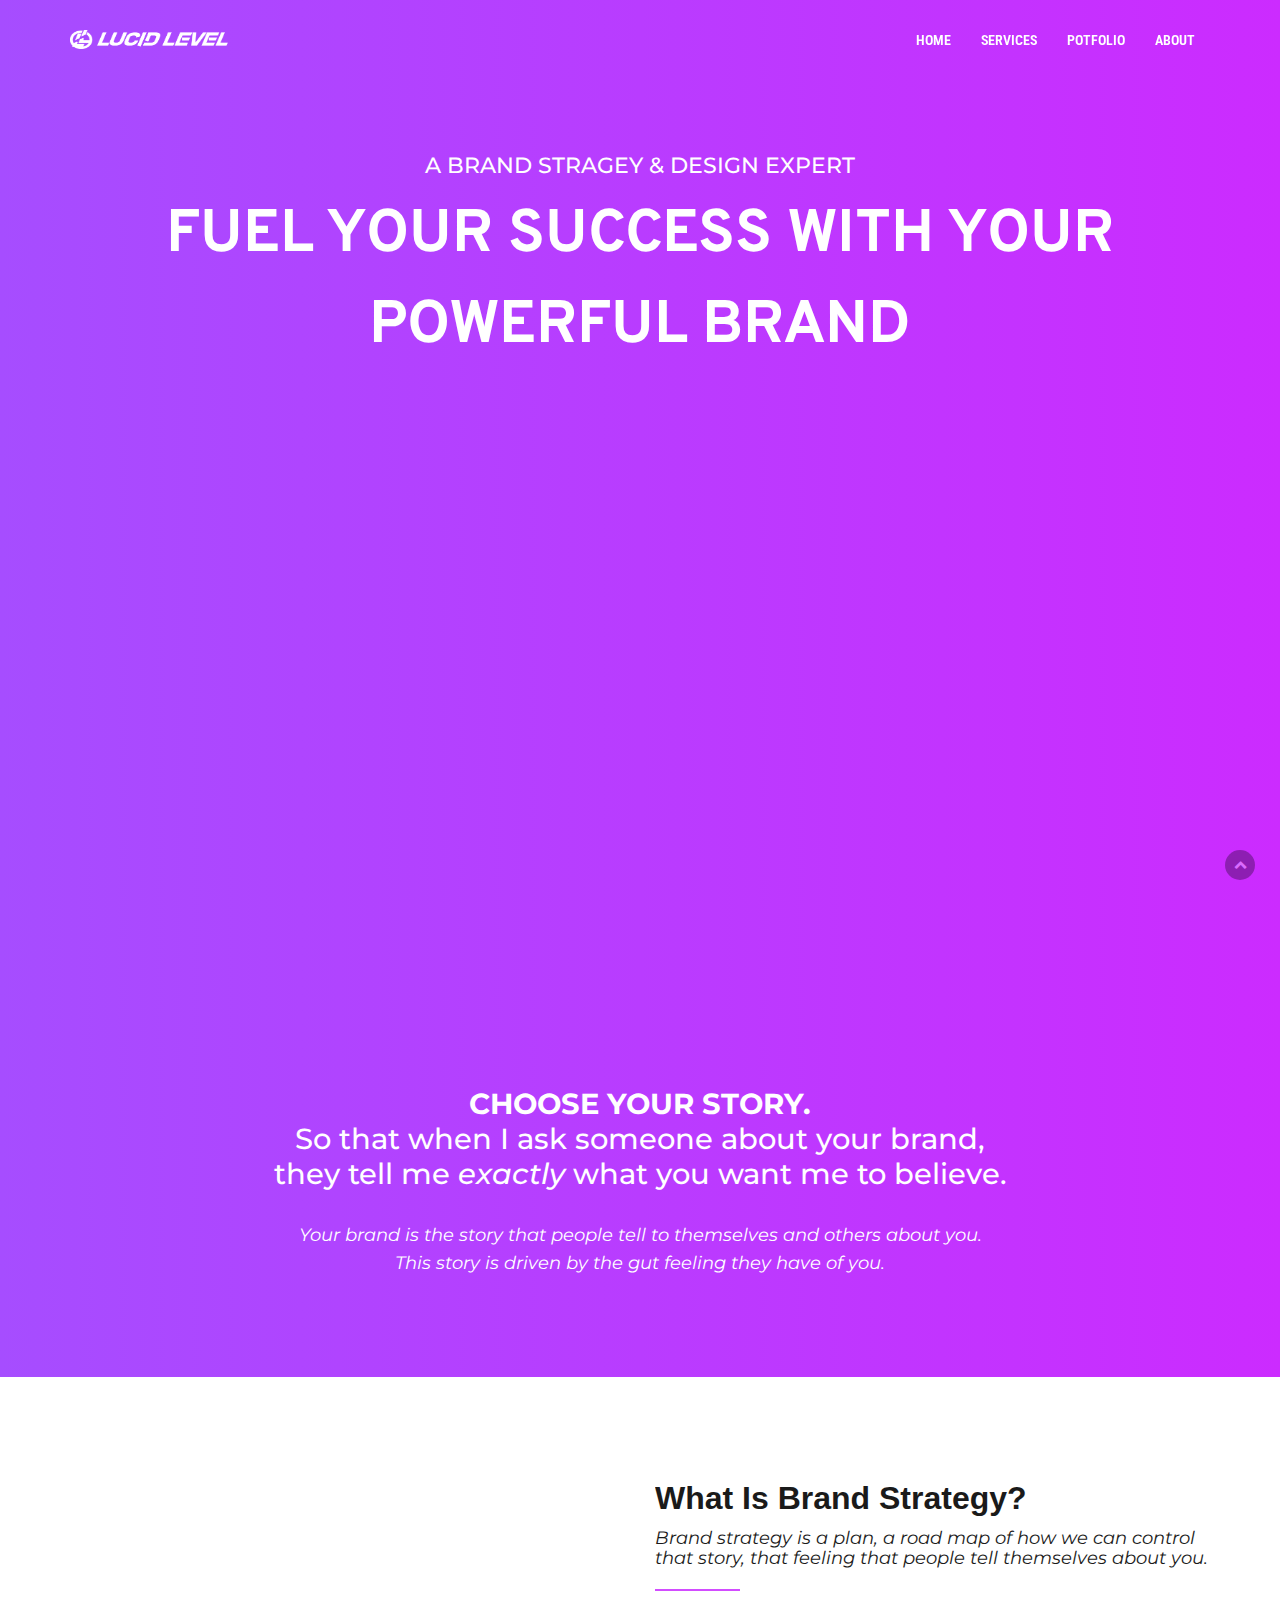
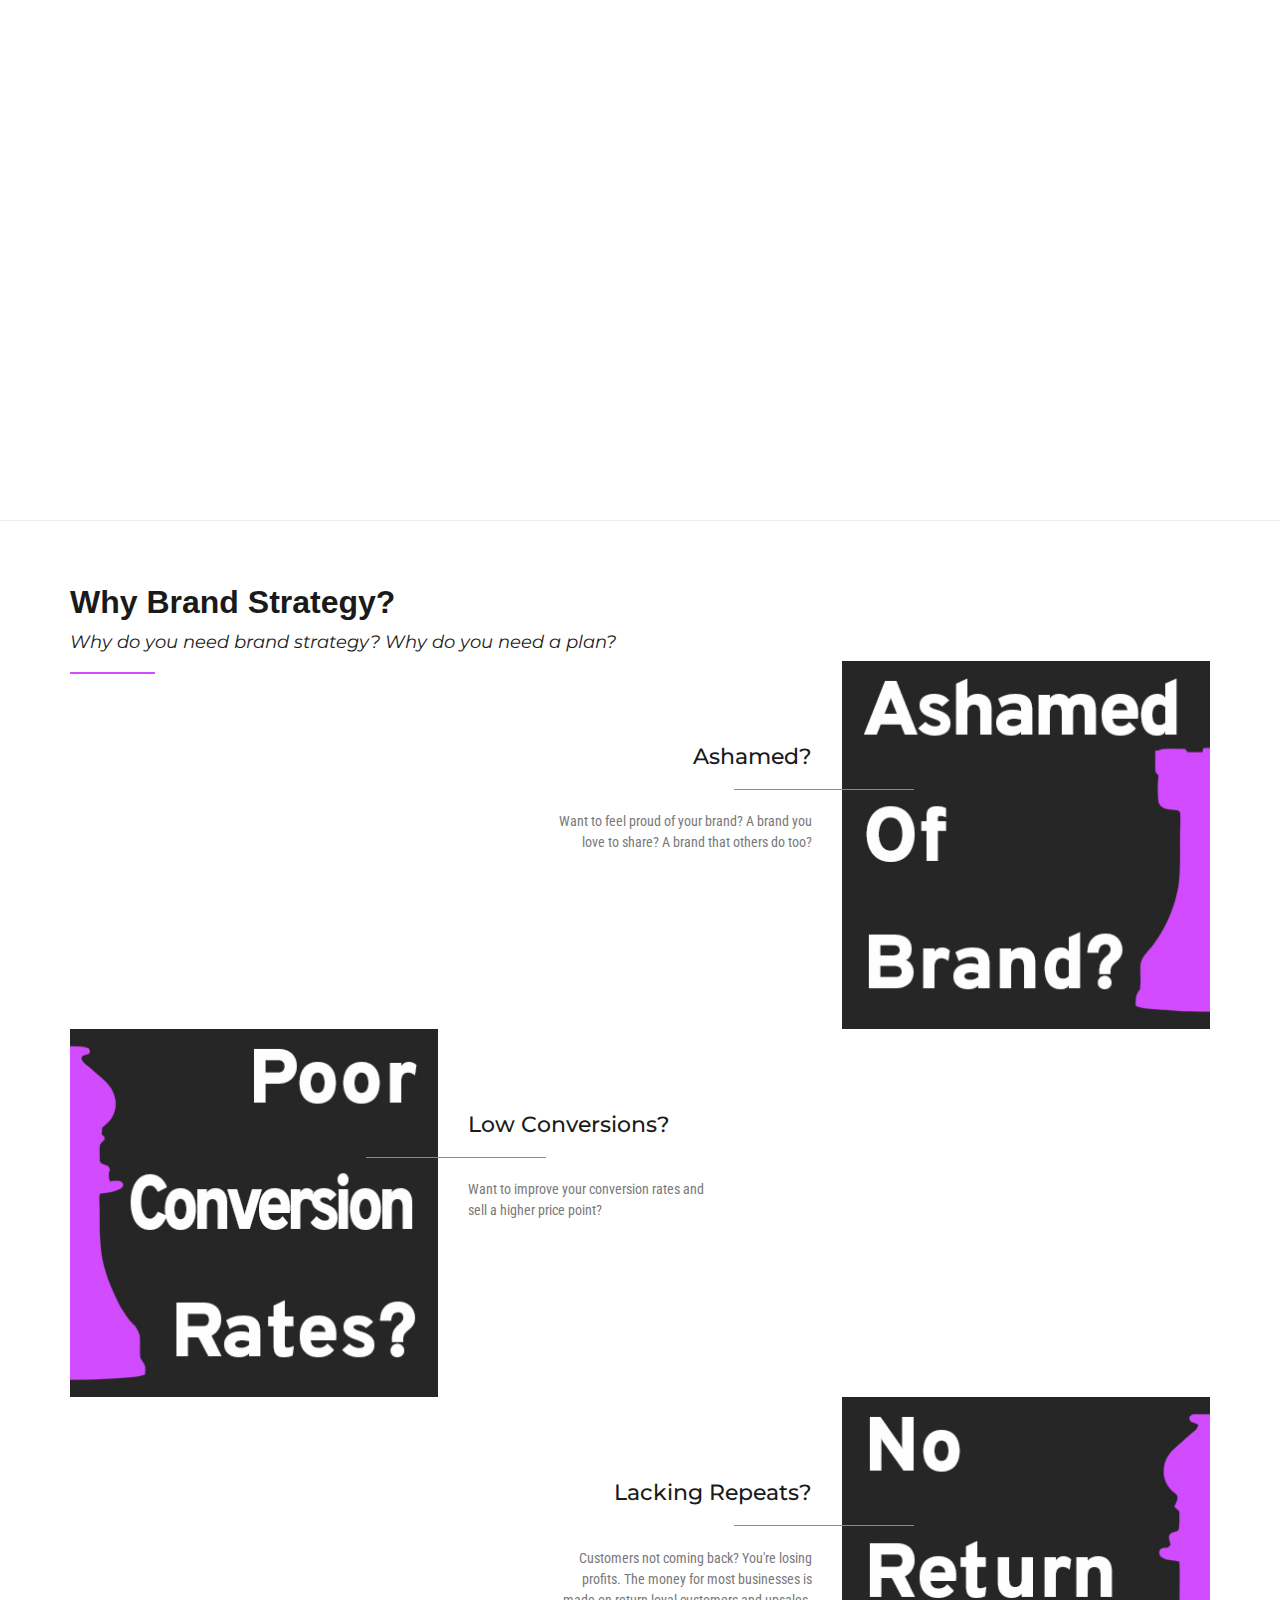
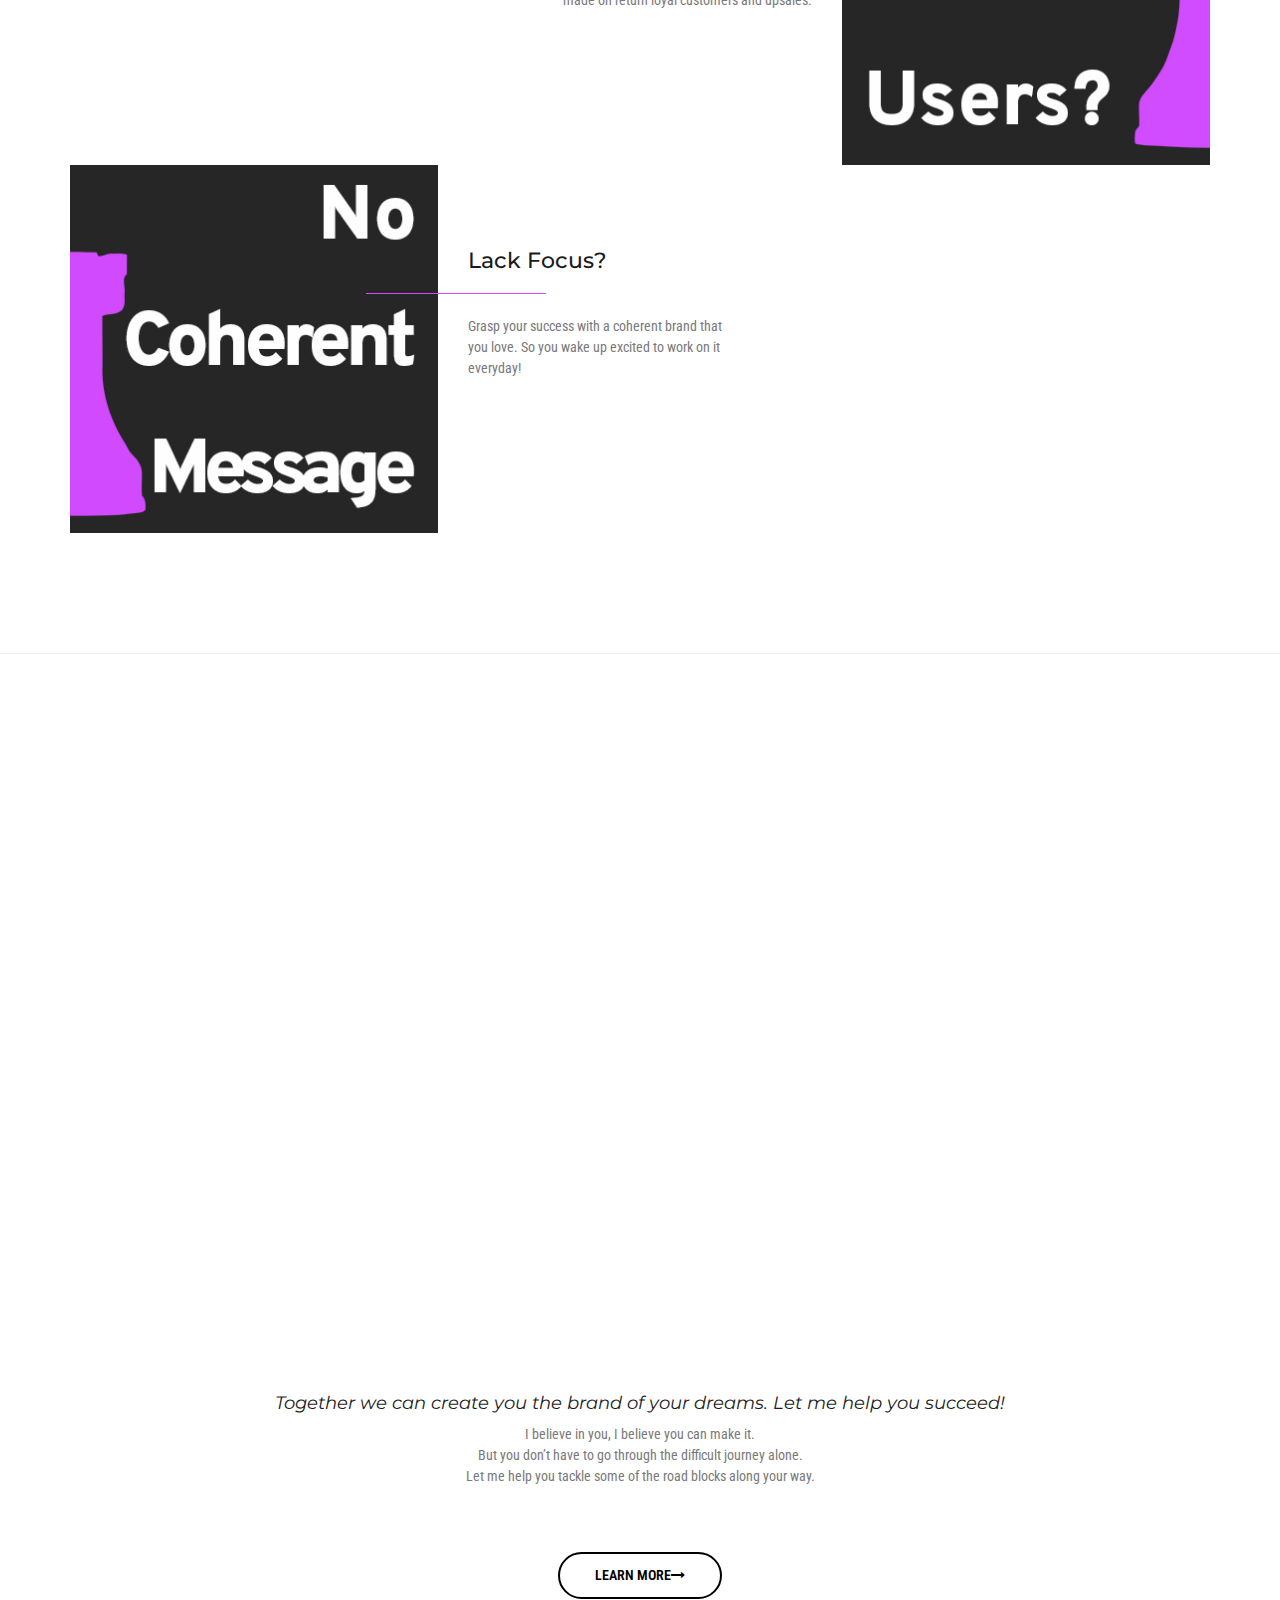
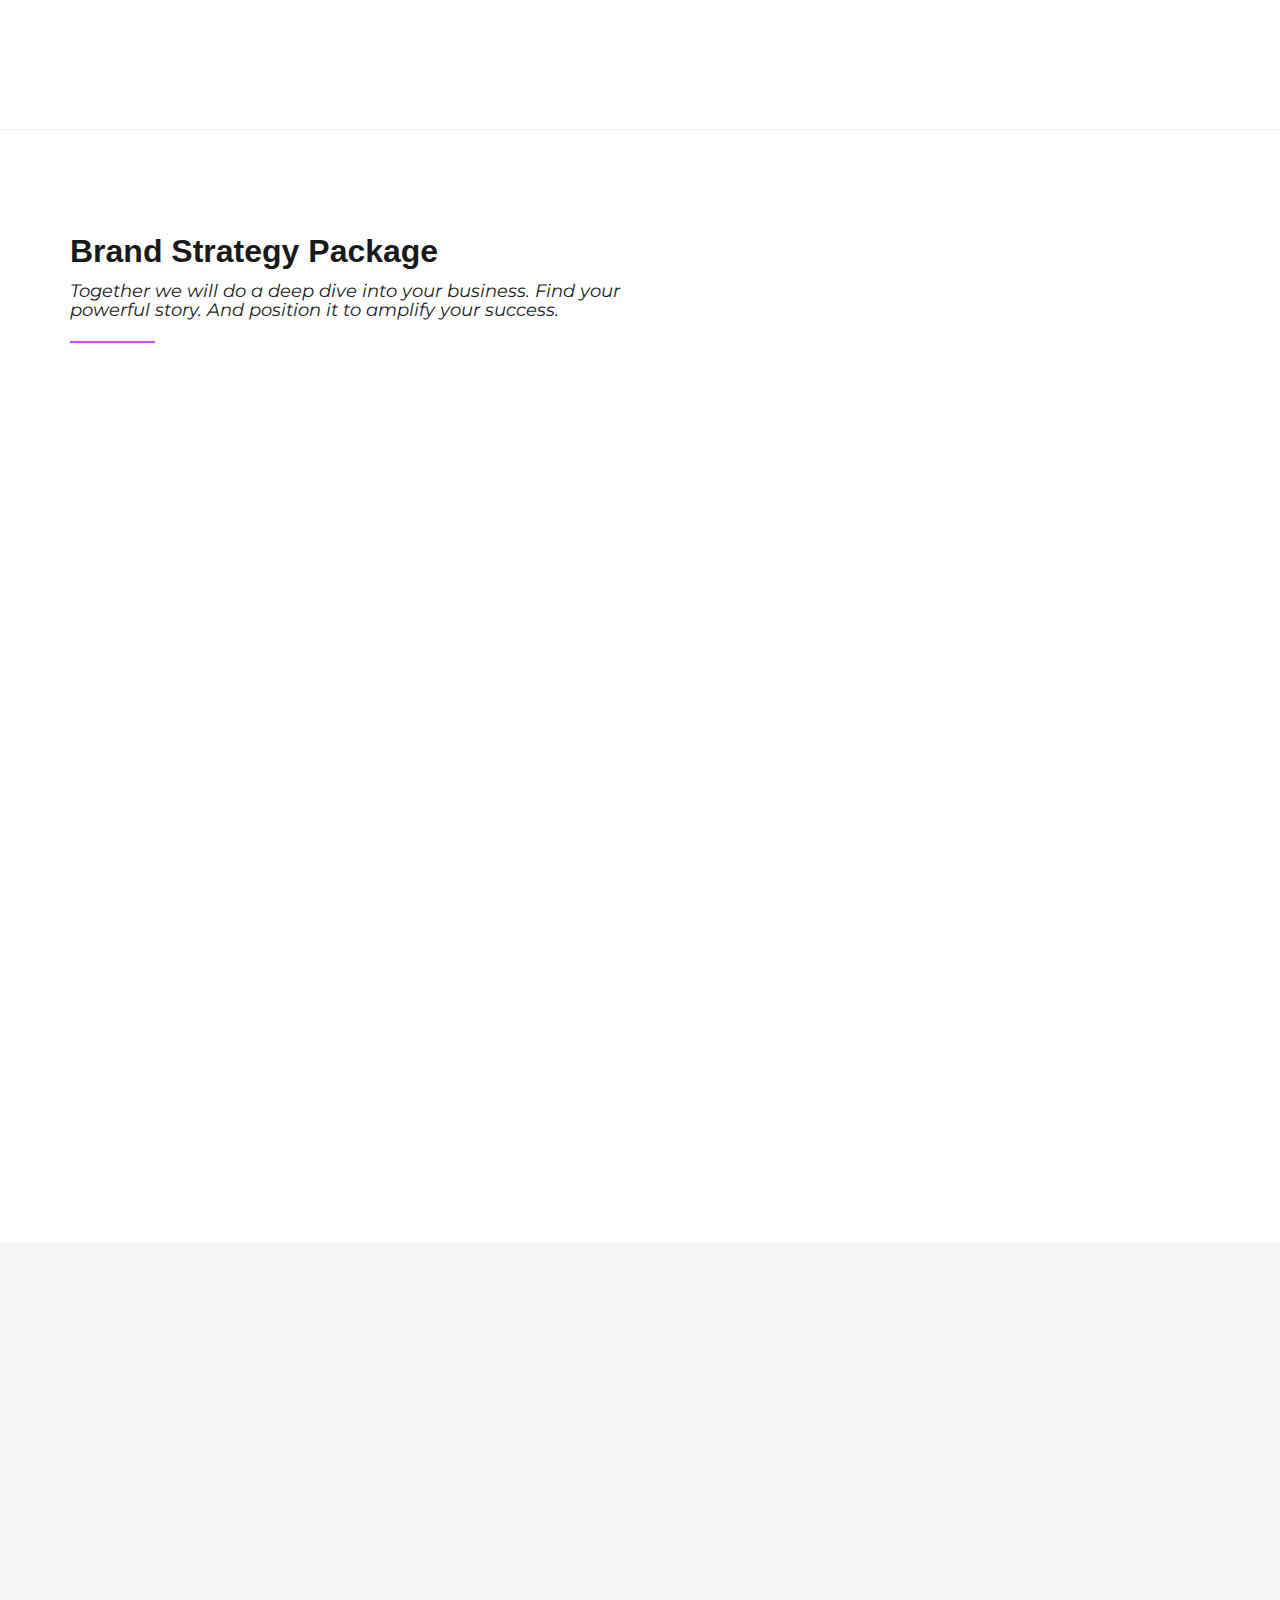
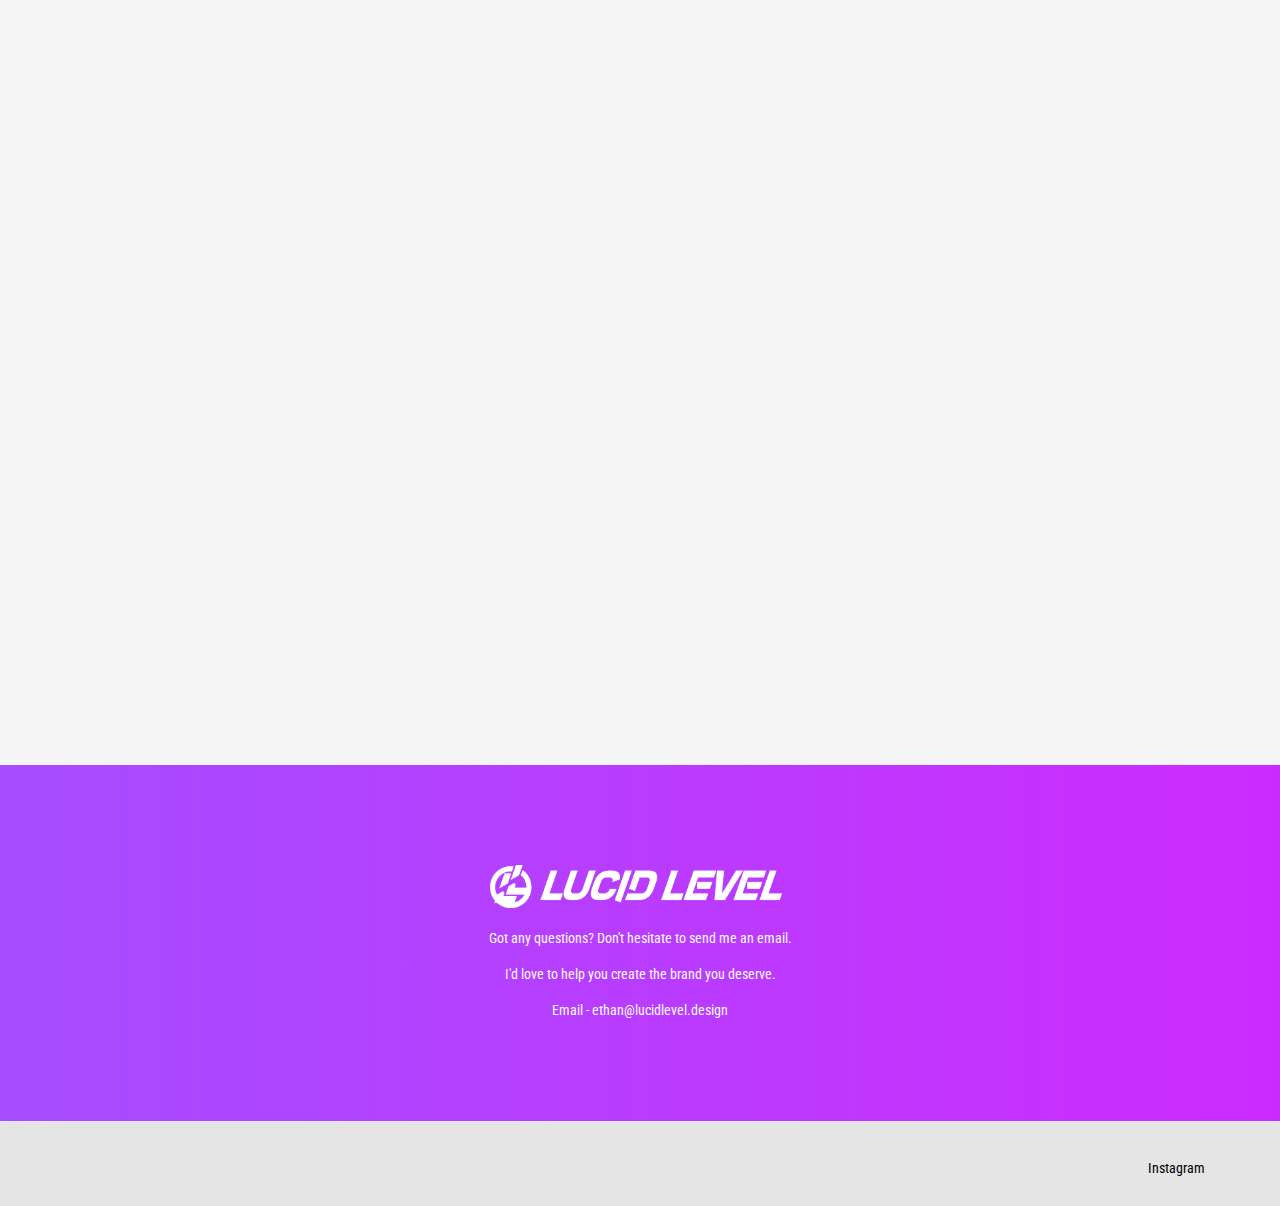
==== index.html @ dca3933c "Update index.html" ====
<!doctype html>
<!--[if lt IE 7]>      <html class="no-js lt-ie9 lt-ie8 lt-ie7" lang=""> <![endif]-->
<!--[if IE 7]>         <html class="no-js lt-ie9 lt-ie8" lang=""> <![endif]-->
<!--[if IE 8]>         <html class="no-js lt-ie9" lang=""> <![endif]-->
<!--[if gt IE 8]><!--> <html class="no-js" lang="en"> <!--<![endif]-->
    <head>
        <meta charset="utf-8">
        <title>Lucid Level Design</title>
        <meta name="description" content="">
        <meta name="viewport" content="width=device-width, initial-scale=1">
        <link rel="icon" type="image/png" href="favicon.ico">
	<link rel="apple-touch-icon" sizes="180x180" href="/apple-touch-icon.png">
        <link rel="icon" type="image/png" sizes="32x32" href="/favicon-32x32.png">
        <link rel="icon" type="image/png" sizes="16x16" href="/favicon-16x16.png">
        <link rel="manifest" href="/site.webmanifest">
        <!--Google Fonts link-->
        <link href="https://fonts.googleapis.com/css?family=Montserrat:400,700" rel="stylesheet">

        <link href="https://fonts.googleapis.com/css?family=Crimson+Text:400,400i,600,600i,700,700i" rel="stylesheet">
        <link href="https://fonts.googleapis.com/css?family=Roboto+Condensed:300,300i,400,400i,700,700i" rel="stylesheet">
        <link href="https://fonts.googleapis.com/css?family=Overpass:900" rel="stylesheet"> 

        <link rel="stylesheet" href="assets/css/slick.css">
        <link rel="stylesheet" href="assets/css/slick-theme.css">
        <link rel="stylesheet" href="assets/css/animate.css">
        <link rel="stylesheet" href="assets/css/fonticons.css">
        <link rel="stylesheet" href="assets/css/font-awesome.min.css">
        <link rel="stylesheet" href="assets/css/bootstrap.css">
        <link rel="stylesheet" href="assets/css/magnific-popup.css">
        <link rel="stylesheet" href="assets/css/bootsnav.css">


        <!--For Plugins external css-->
        <!--<link rel="stylesheet" href="assets/css/plugins.css" />-->

        <!--Theme custom css -->
        <link rel="stylesheet" href="assets/css/style.css">
        <!--<link rel="stylesheet" href="assets/css/colors/maron.css">-->

        <!--Theme Responsive css-->
        <link rel="stylesheet" href="assets/css/responsive.css" />

        <script src="assets/js/vendor/modernizr-2.8.3-respond-1.4.2.min.js"></script>
    </head>

    <body data-spy="scroll" data-target=".navbar-collapse">


        <!-- Preloader -->

        <div id="loading">
            <div id="loading-center">
                <div id="loading-center-absolute">
                    <div class="object"></div>
                    <div class="object"></div>
                    <div class="object"></div>
                    <div class="object"></div>
                    <div class="object"></div>
                    <div class="object"></div>
                    <div class="object"></div>
                    <div class="object"></div>
                    <div class="object"></div>
                    <div class="object"></div>
                </div>
            </div>
        </div>

        <!--End off Preloader -->


        <div class="culmn">
            <!--Home page style-->


            <nav class="navbar navbar-default navbar-fixed white no-background bootsnav text-uppercase">
                

                <div class="container">    
                    

                    <!-- Start Header Navigation -->
                    <div class="navbar-header">
                        <button type="button" class="navbar-toggle" data-toggle="collapse" data-target="#navbar-menu">
                            <i class="fa fa-bars"></i>
                        </button>
                        <a class="navbar-brand" href="index.html">

                            <img src="assets/images/LL_Logo_White.png" class="logo logo-display" alt="">
                            <img src="assets/images/LL_Logo_Black.png" class="logo logo-scrolled" alt="">

                        </a>
                    </div>
                    <!-- End Header Navigation -->

                    <!-- Collect the nav links, forms, and other content for toggling -->
                    <div class="collapse navbar-collapse" id="navbar-menu">
                        <ul class="nav navbar-nav navbar-right" data-in="fadeInDown" data-out="fadeOutUp">
                            <li><a href="index.html">home</a></li> 
                            <li><a href="service.html">services</a></li>
                            <li><a href="portfolio.html">potfolio</a></li>       
							<li><a href="about.html">about</a></li>        
                        </ul>
                    </div><!-- /.navbar-collapse -->
                </div>  


            </nav>


            <!--Home Sections-->

            <section id="hello" class="home bg-mega">
                
                <div class="container">
                    <div class="row">
                        <div class="main_home text-center">
                            <div class="home_text">
                                <h4 class="text-white text-uppercase">A Brand Stragey & Design Expert</h4>
                                <h1 class="text-white text-uppercase">Fuel Your Success With Your Powerful Brand</h1>

                                <div class="separator"></div>
                                <div class="videoWrapper">
                                    <iframe width="560" height="315" src="https://www.youtube.com/embed/oiCFutJx0ag" frameborder="0" allow="accelerometer; autoplay; encrypted-media; gyroscope; picture-in-picture" allowfullscreen></iframe>
                                </div>
                                <br />
                                <h3 class=" text-white"><b>CHOOSE YOUR STORY.</b>
                                    <br>So that when I ask someone about your brand,
                                    <br>they tell me <i>exactly</i> what you want me to believe.</h3>
                                <br>
                                <h5 class=" text-white"><em>Your brand is the story that people tell to themselves and others about you. 
                                    <br>This story is driven by the gut feeling they have of you.</em></h5>
                            </div>
                        </div>
                    </div><!--End off row-->
                </div><!--End off container -->
            </section> <!--End off Home Sections-->


            <!--About Sections-->
            <section id="feature" class="feature p-top-100">
                <div class="container">
                    <div class="row">
                        <div class="main_feature">
                            <div class="col-md-6">
                                
                                

                                <div class="feature_photo wow fadeIn sm-m-top-40"> 
                                                                        
                                    <div class="videoWrapper">
                                        <div class="video_border"></div>
                                        <iframe width="560" height="315" src="https://www.youtube.com/embed/nJJePxSevBQ" frameborder="0" allow="accelerometer; autoplay; encrypted-media; gyroscope; picture-in-picture" allowfullscreen></iframe>

                                    </div>
                                </div>
                                <br />
                            </div>
                            
                            <div class="col-md-6">
                                <!-- Head Title -->
                                <div class="head_title">
                                    <h2>What Is Brand Strategy?</h2>
                                    <h5><em>Brand strategy is a plan, a road map of how we can control that story, that feeling that people tell themselves about you.</em></h5>
                                    <div class="separator_left"></div>
                                </div><!-- End off Head Title -->

                                <div class="feature_content wow fadeIn m-top-40">
                                    <p>Finding your story can be an incredibly enlightening process. Looking at why you exist as a business? What is your purpose? What are your goals? What value do you add?</p>

                                    <p>Once we have found your story we can then look to shape your brand to stand out and become your most powerful assest for your business. We look at your target audeince, what do they believe? What do they feel? What do they <i>want</i> to believe/feel?</p>
                                    <p>We look at the current market place, who exists in it? Who are your compitition? Direct competition and non direct compitition.</p>
                                    <p>Using these factors we can come up with an effective plan in how to deliever your branding so it has the most impact and resonates with your customers. Driving up the value of your brand by a 10x factor.</p>
                                    <p>The results, being not only can you charge more, but you will see your conversion rates double or even triple. Your repeat customers go through the roof. And profit margins have dramatic and possibly expotential growth.</p>
                                    <p><b>Your powerful brand will be come your greatest asset.</b></p>
                                </div>
                            </div>
                            
                        </div>
                    </div><!--End off row-->
                </div><!--End off container -->
                <br />
                <br />
                <br />
                <br />
                <hr />
                <br />
                <br />

                

                <!--Our Work Section-->
                <div class="container">
                    <div class="row">
                        <div class="main_work">
                            <div class="head_title col-md-6">
                                <h2>Why Brand Strategy?</h2>
                                <h5><em>Why do you need brand strategy? Why do you need a plan?</em></h5>
                                <div class="separator_left"></div>
                            </div>
                            <br />
                            <br />
                            <br />
                            <br />
                            <br />
                            <br />
                            <div class="col-md-7 col-md-offset-5 col-sm-12 col-xs-12">
                                <div class="work_item roomy-20">
                                    <div class="row">
                                        <div class="col-md-7 col-sm-12 col-xs-12 text-right pull-right sm-text-center">
                                            <div class="work_item_img">
                                                <img src="assets/images/aobRook.jpg" alt="" />
                                            </div>
                                        </div>
                                        <div class="col-md-5 col-sm-12 col-xs-12 text-right pull-left sm-text-center">
                                            <div class="work_item_details m-top-80 sm-m-top-20">
                                                <h4>Ashamed?</h4>
                                                <div class="work_separator1 hidden-sm hidden-xs"></div>
                                                <p class="m-top-40 sm-m-top-10">Want to feel proud of your brand? A brand you love to share? A brand that others do too?</p>
                                            </div>
                                        </div>
                                    </div>
                                </div>
                            </div><!-- End off work-item -->

                            <div class="col-md-7 col-sm-12 col-xs-12">
                                <div class="work_item">
                                    <div class="row">
                                        <div class="col-md-7 col-sm-12 col-xs-12">
                                            <div class="work_item_img sm-text-center sm-m-top-40">
                                                <img src="assets/images/pcrBishop.jpg" alt="" />
                                            </div>
                                        </div>
                                        <div class="col-md-5 col-sm-12 col-xs-12 text-left pull-left sm-text-center">
                                            <div class="work_item_details m-top-80 sm-m-top-20">
                                                <h4>Low Conversions?</h4>
                                                <div class="work_separator2 hidden-sm hidden-xs"></div>
                                                <p class="m-top-40 sm-m-top-10">Want to improve your conversion rates and sell a higher price point?</p>
                                            </div>
                                        </div>
                                    </div>

                                </div>
                            </div><!-- End off work-item -->

                            <div class="col-md-7 col-md-offset-5 col-sm-12 col-xs-12">
                                <div class="work_item">
                                    <div class="row">
                                        <div class="col-md-7 col-sm-12 col-xs-12 text-right pull-right sm-text-center">
                                            <div class="work_item_img sm-m-top-40">
                                                <img src="assets/images/nrcBishop.jpg" alt="" />
                                            </div>
                                        </div>
                                        <div class="col-md-5 col-sm-12 col-xs-12 text-right pull-left sm-text-center">
                                            <div class="work_item_details m-top-80 sm-m-top-20">
                                                <h4>Lacking Repeats?</h4>
                                                <div class="work_separator1 hidden-sm hidden-xs"></div>
                                                <p class="m-top-40 sm-m-top-10">Customers not coming back? You're losing profits. The money for most businesses is made on return loyal customers and upsales.</p>
                                            </div>
                                        </div>
                                    </div>
                                </div>
                            </div><!-- End off work-item -->

                            <div class="col-md-7 col-sm-12 col-xs-12">
                                <div class="work_item">
                                    <div class="row">
                                        <div class="col-md-7 col-sm-12 col-xs-12">
                                            <div class="work_item_img sm-text-center sm-m-top-40">
                                                <img src="assets/images/ncmRook.jpg" alt="" />
                                            </div>
                                        </div>
                                        <div class="col-md-5 col-sm-12 col-xs-12 text-left pull-left sm-text-center">
                                            <div class="work_item_details m-top-80 sm-m-top-20">
                                                <h4>Lack Focus?</h4>
                                                <div class="work_separator2 hidden-sm hidden-xs"></div>
                                                <p class="m-top-40 sm-m-top-10">Grasp your success with a coherent brand that you love. So you wake up excited to work on it everyday!</p>
                                            </div>
                                        </div>
                                    </div>

                                </div>
                            </div><!-- End off work-item -->

                        </div>
                    </div>
                </div>



                <br />
                <br />
                <br />
                <hr />
                <br />
                <br />
                <br />

                <div class="container">
                    <div class="row">

                        <div class="col-md-12">
                            <div class="head_title text-left sm-text-center wow fadeInDown">
                                <h2>Brand Strategy</h2>
                                <h5><em>I can tell you how to move the chess pieces, but you need a strategy to win!</em></h5>
                                <div class="separator_left"></div>
                            </div>
                        </div>
                        <br />
                        <div class="service_content_area">
                            <!-- Service LEFT SIDE -->
                            <div class="col-md-4 service_left wow fadeInLeft">
                                <!-- Service -->

                                <div class="service_items">
                                    <div class="row">

                                        <!-- ICON -->
                                        <div class="col-xs-3">
                                            <div class="hexagon">
                                                <div class="about-content">
                                                    <span class="fa fa-lightbulb-o"></span>
                                                </div>    
                                            </div>
                                        </div>

                                        <div class="col-xs-9">
                                            <div class="text-left service_left_text">
                                                <h4 class="main-color">Know why you exist?</h4>
                                                <p>Do your customers? Do they care about you? Do they want to tell their friends about you. Do they want to line up around the block to spend their hard earned money on you?</p>
                                            </div>
                                        </div>

                                    </div>
                                </div>
                                <!-- end Single Service item -->

                                <!-- Service -->
                                <div class="service_items">
                                    <div class="row">
                                        <!-- ICON -->
                                        <div class="col-xs-3">
                                            <div class="hexagon">
                                                <div class="about-content">
                                                    <span class="fa fa-usd"></span>
                                                </div>    
                                            </div>
                                        </div>

                                        <div class="col-xs-9">
                                            <div class="text-left service_left_text">
                                                <h4 class="main-color">Competing on Price?</h4>
                                                <p>With a powerful brand you can charge not just 2x/3x, but 10x - 100x. It is your strongest weapon if you can do it right.</p>
                                            </div>
                                        </div>

                                    </div>
                                </div>
                                <!-- end Single Service item -->

                                <!-- Service -->
                                <div class="service_items">
                                    <div class="row">
                                        <!-- ICON -->
                                        <div class="col-xs-3">
                                            <div class="hexagon">
                                                <div class="about-content">
                                                    <span class="fa fa-line-chart"></span>
                                                </div>    
                                            </div>
                                        </div>

                                        <div class="col-xs-9">
                                            <div class="text-left service_left_text">
                                                <h4 class="main-color">Stagnation</h4>
                                                <p>Do you struggle to grow and scale? A powerful brand is contagious, people can not help but share it.</p>
                                            </div>
                                        </div>
                                    </div>
                                </div>
                                <!-- end Single Service item -->


                            </div>
                            <!-- /END Service LEFT -->

                            <!-- PHONE IMAGE -->
                            <div class="col-md-4 sm-m-top-40 sm-text-center">
                                <div class="service-img wow bounceIn">
                                    <img src="assets/images/EmpowerRook.png" alt="Architect Img">
                                </div>
                            </div>

                            <!-- Service RIGHT -->
                            <div class="col-md-4 service_right wow fadeInRight sm-m-top-40" >

                                <!-- Service -->
                                <div class="service_items">
                                    <div class="row">

                                        <div class="col-xs-9">
                                            <div class="service_right_text p-l-15 text-right">
                                                <h4 class="main-color">Resonating Story</h4>
                                                <p>Design a story that connects with your customers. A story they want to believe in. A story they want to share.</p>
                                            </div>
                                        </div>

                                        <!-- ICON -->
                                        <div class="col-xs-3">
                                            <div class="hexagon">
                                                <div class="about-content">
                                                    <span class="fa fa-book"></span>
                                                </div>    
                                            </div>
                                        </div>

                                    </div>

                                </div> <!-- end Single Service item -->



                                <!-- Service -->
                                <div class="service_items">
                                    <div class="row">

                                        <div class="col-xs-9">
                                            <div class="service_right_text p-l-15 text-right">
                                                <h4 class="main-color">Postioning</h4>
                                                <p>Place yourself to stand out and attract customers in your market. Tone, energy, vibe. How do you make them feel?</p>
                                            </div>
                                        </div>


                                        <!-- ICON -->
                                        <div class="col-xs-3">
                                            <div class="hexagon">
                                                <div class="about-content">
                                                    <span class="fa fa-gamepad"></span>
                                                </div>    
                                            </div>
                                        </div>

                                    </div>

                                </div><!-- end Single Service item -->  

                                <!-- Service -->
                                <div class="service_items">
                                    <div class="row">


                                        <div class="col-xs-9">
                                            <div class="service_right_text p-l-15 text-right">
                                                <h4 class="main-color">Achive your dreams</h4>
                                                <p>10x your profits. See expotentional growth. A great brand is the only way to do this.</p>
                                            </div>
                                        </div>

                                        <!-- ICON -->
                                        <div class="col-xs-3">
                                            <div class="hexagon">
                                                <div class="about-content">
                                                    <span class="fa fa-trophy"></span>
                                                </div>    
                                            </div>
                                        </div>

                                    </div>
                                </div><!-- end Single Service item --> 


                            </div><!-- /END Service RIGHT -->
                        </div>
                    </div> <!--End off row -->
                    <br />
                   

                    <div class="feature_btns m-top-30" style="text-align: center;">
                        <h5><em>Together we can create you the brand of your dreams. Let me help you succeed!</em></h5>
                         <p>I believe in you, I believe you can make it. <br> But you don’t have to go through the difficult journey alone. <br>Let me help you tackle some of the road blocks along your way.</p>
                        <br />
                        

                        <a href="service.html" class="btn btn-default text-uppercase" style="margin: 30px;">Learn more<i class="fa fa-long-arrow-right"></i></a>
                    </div>
                    <br />
                    <br />
                    <br />
                    <br />

                </div>
                <hr>
                <br />
                <br />
                <br />
                <br />
                <div class="container">
                    <div class="row">
                        <div class="main_feature">

                            <div class="col-md-6">
                                <!-- Head Title -->
                                <div class="head_title">
                                    <h2>Brand Strategy Package</h2>
                                    <h5><em>Together we will do a deep dive into your business. Find your powerful story. And position it to amplify your success.</em></h5>
                                    <div class="separator_left"></div>
                                </div><!-- End off Head Title -->

                                <div class="feature_content wow fadeIn m-top-40">
                                    <p><b>Package includes</b></p>

                                    <ol>
                                        <li>
                                            <h6><b>Deep dive into your business</b></h6>
                                            <p>Live video workshop, 2-3 hrs. A deep dive into you and your business. 
                                            <br>Through a series of specially designed exercises we will discover why you exist, what story do you have to share, why would someone want to hear that story or better, share it. 
                                            <br>We will find out the stories in your market place, and how we can best frame your own story to stand out from them.</p>
                                        </li>
                                        <br>
                                        <li>
                                            <h6><b>Brand Strategy Roap Map</b></h6>
                                            <p>Brand road map pdf. Your brand summarized on one easy to read page to allow you to quickly and easily refer back to it and keep everything to do with your business on brand. Don’t get lost in the sea of notes, it helps to provide focus.</p>
                                        </li>
                                        <br>
                                        <li>
                                            <h6><b>Brand Strategy Document</b></h6>
                                            <p>All the discoveries from the deep dive. Your story framed in the best way possible, that connects with your target audience and turns them into super fans. Don’t lose them in the endless noise of the internet. Positioning, clarity and focus found and presented for you to refer back too.</p>
                                        </li>
                                        <br>
                                        <li>
                                            <h6><b>Logo</b></h6>
                                            <p>Logo, high quality svg files and high quality png copies. The mark that gives your customers a short cut to your story. Let them quickly remember you.</p>
                                        </li>
                                        <br>
                                        <li>
                                            <h6><b>Slogan</b></h6>
                                            <p>Slogan to fit in with style of logo. Shortcut to your story in a poetic way. High quality svg, png. Helps people have an easy way to tell your story to themselves and share it with others.</p>
                                        </li>
                                        <br>
                                        <li>
                                            <h6><b>Style Sheet</b></h6>
                                            <p>A guide for your graphics and visuals. Presenting the correct voice/tone and look/feel.</p>
                                        </li>
                                       
                                    </ol>

                                    <div class="feature_btns m-top-30">
                                        <a href="service.html" class="btn btn-default text-uppercase">Learn More<i class="fa fa-long-arrow-right"></i></a>
                                    </div>
                                </div>
                            </div>
                            <div class="col-md-6">
                                <div class="feature_photo wow fadeIn sm-m-top-40">
                                    
                                    <div class="feature_img">
                                        <div class="service_photo_border"></div>
                                        <img class="featImg" src="assets/images/queenFuel.png" alt="" />
                                        
                                    </div>
                                </div>
                            </div>
                        </div>
                    </div><!--End off row-->
                </div><!--End off container -->

                <br />
                <br />
                <br />
                <br />
                <br />

            </section> <!--End off About section -->



            <!--Gallery Section-->
            <section id="gallery" class="gallery margin-top-120 bg-grey">
                <!-- Gallery container-->
                <div class="container">
                    <div class="row">
                        <div class="main-gallery roomy-80">
                            <div class="col-md-12">
                                <div class="head_title text-left sm-text-center wow fadeInDown">
                                    <h2>Visual Work</h2>
                                    <h5><em>A flavour of the style of my logos and graphics. Discover them now!</em></h5>
                                    <div class="separator_left"></div>
                                </div>
                            </div>
                            

                            <div style="clear: both;"></div>

                            <div class="row visual_work">
                                <div class="col-md-6">
                                    <div class="ab_feature_photo wow fadeIn sm-m-top-40">
                                        <div class="team_item m-top-30">    
                                            <div class="team_img">
                                                <img src="assets/images/brands/uncAged/uncAgedMetallicLogo.jpg" alt="" />
                                            </div>
                                        </div>
                                    </div>
                                </div>

                                <div class="col-md-6">
                                    <div class="ab_feature_photo wow fadeIn sm-m-top-40">
                                        <div class="team_item m-top-30">    
                                            <div class="team_img">
                                                <img src="assets/images/brands/anxec/headphonesMockup2.jpg" alt="" />
                                            </div>
                                        </div>
                                    </div>
                                </div>
                            </div>
                            <div class="row visual_work ">
                                <div class="col-md-6">
                                    <div class="ab_feature_photo wow fadeIn sm-m-top-40">
                                        <div class="team_item m-top-30">    
                                            <div class="team_img">
                                                <img src="assets/images/brands/TailoredChat/TailoredChat_iPad.jpg" alt="" />
                                            </div>
                                        </div>
                                    </div>
                                </div>

                                <div class="col-md-6">
                                    <div class="ab_feature_photo wow fadeIn sm-m-top-40">
                                        <div class="team_item m-top-30">    
                                            <div class="team_img">
                                                <img src="assets/images/brands/Calolex/gamingpc.jpg" alt="" />
                                            </div>
                                        </div>
                                    </div>
                                </div>

                            </div>

                            <div style="clear: both;"></div>

                        </div>
                    </div>
                </div><!-- Portfolio container end -->
            </section><!-- End off portfolio section -->

            

            <!--Company section-->

            <section id="company" class="company bg-light">
                <div class="container">
                    <div class="row">
                        <div class="main_company roomy-100 text-center pre_footer">
                            <img src="assets/images/LL_Logo_White.png" class="logo_pre_footer">
                            <p>Got any questions? Don't hesitate to send me an email.</p>
                            <p>I'd love to help you create the brand you deserve.</p>
                            <p>Email - ethan@lucidlevel.design</p>
                        </div>
                    </div>
                </div>
            </section>


            <!-- scroll up-->
            <div class="scrollup">
                <a href="#"><i class="fa fa-chevron-up"></i></a>
            </div><!-- End off scroll up -->


            <footer id="footer" class="footer bg-mega">
                <div class="container">
                    <div class="row">
                        <div class="main_footer p-top-40 p-bottom-30">
                            <div class="col-md-6 text-left sm-text-center">
                                <p class="wow fadeInRight" data-wow-duration="1s">
                                    Made with 
                                    <i class="fa fa-heart"></i>
                                    by 
                                    <a target="_blank" href="http://bootstrapthemes.co">Bootstrap Themes</a> 
                                    2019. All Rights Reserved
                                </p>
                            </div>
                            <div class="col-md-6 text-right sm-text-center sm-m-top-20">
                                <ul class="list-inline">
                                    <li><a href="">Instagram</a></li>
                                </ul>
                            </div>
                        </div>
                    </div>
                </div>
            </footer>




        </div>

        <!-- JS includes -->

        <script src="assets/js/vendor/jquery-1.11.2.min.js"></script>
        <script src="assets/js/vendor/bootstrap.min.js"></script>

        <script src="assets/js/isotope.min.js"></script>
        <script src="assets/js/jquery.magnific-popup.js"></script>
        <script src="assets/js/jquery.easing.1.3.js"></script>
        <script src="assets/js/slick.min.js"></script>
        <script src="assets/js/jquery.collapse.js"></script>
        <script src="assets/js/bootsnav.js"></script>



        <script src="assets/js/plugins.js"></script>
        <script src="assets/js/main.js"></script>

    </body>
</html>
---- assets/css/fonticons.css ----
/**
 * @package IcoFont by ShapeBootstrap - https://shapebootstrap.net
 * @version 1.0.0 Beta
 * @author IcoFont http://icofont.com
 * @copyright Copyright (c) 2016 IcoFont
 * @license - http://icofont.com/license/
*/

@font-face {
    font-family: 'icofont';
    src: url('../fonts/icofont.eot?v=1.0.0-beta');
    src: url('../fonts/icofont.eot?v=1.0.0-beta#iefix') format('embedded-opentype'),
    url('../fonts/icofont.ttf?v=1.0.0-beta') format('truetype'),
    url('../fonts/icofont.woff?v=1.0.0-beta') format('woff'),
    url('../fonts/icofont.svg?v=1.0.0-beta#icofont') format('svg');
    font-weight: normal;
    font-style: normal;
}

.icofont {
    font-family: 'IcoFont' !important;
    speak: none;
    font-style: normal;
    font-weight: normal;
    font-variant: normal;
    text-transform: none;
    line-height: 1;

    /* Better Font Rendering =========== */
    -webkit-font-smoothing: antialiased;
    -moz-osx-font-smoothing: grayscale;
}
.icofont-android-nexus:before {
	content: "\eaf6";
}
.icofont-android-tablet:before {
	content: "\eaf7";
}
.icofont-apple-watch:before {
	content: "\eaf8";
}
.icofont-drwaing-tablet:before {
	content: "\eaf9";
}
.icofont-earphone:before {
	content: "\eafa";
}
.icofont-flash-drive:before {
	content: "\eafb";
}
.icofont-game-control:before {
	content: "\eafc";
}
.icofont-headphone-alt:before {
	content: "\eafd";
}
.icofont-htc-one:before {
	content: "\eafe";
}
.icofont-imac:before {
	content: "\eaff";
}
.icofont-ipad-touch:before {
	content: "\eb00";
}
.icofont-iphone:before {
	content: "\eb01";
}
.icofont-ipod-nano:before {
	content: "\eb02";
}
.icofont-ipod-touch:before {
	content: "\eb03";
}
.icofont-keyboard-alt:before {
	content: "\eb04";
}
.icofont-keyboard-wireless:before {
	content: "\eb05";
}
.icofont-laptop-alt:before {
	content: "\eb06";
}
.icofont-macbook:before {
	content: "\eb07";
}
.icofont-magic-mouse:before {
	content: "\eb08";
}
.icofont-microphone-alt:before {
	content: "\eb09";
}
.icofont-monitor:before {
	content: "\eb0a";
}
.icofont-mouse:before {
	content: "\eb0b";
}
.icofont-nintendo:before {
	content: "\eb0c";
}
.icofont-playstation:before {
	content: "\eb0d";
}
.icofont-psvita:before {
	content: "\eb0e";
}
.icofont-radio-mic:before {
	content: "\eb0f";
}
.icofont-refrigerator:before {
	content: "\eb10";
}
.icofont-samsung-galaxy:before {
	content: "\eb11";
}
.icofont-surface-tablet:before {
	content: "\eb12";
}
.icofont-washing-machine:before {
	content: "\eb13";
}
.icofont-wifi-router:before {
	content: "\eb14";
}
.icofont-wii-u:before {
	content: "\eb15";
}
.icofont-windows-lumia:before {
	content: "\eb16";
}
.icofont-wireless-mouse:before {
	content: "\eb17";
}
.icofont-xbox-360:before {
	content: "\eb18";
}
.icofont-cassette-player:before {
	content: "\ed77";
}
.icofont-cassette:before {
	content: "\ed78";
}
.icofont-forward:before {
	content: "\ed79";
}
.icofont-game:before {
	content: "\ed7a";
}
.icofont-guiter:before {
	content: "\ed7b";
}
.icofont-headphone-alt-1:before {
	content: "\ed7c";
}
.icofont-headphone-alt-2:before {
	content: "\ed7d";
}
.icofont-headphone-alt-3:before {
	content: "\ed7e";
}
.icofont-listening:before {
	content: "\ed7f";
}
.icofont-megaphone-alt:before {
	content: "\ed80";
}
.icofont-megaphone:before {
	content: "\ed81";
}
.icofont-movie:before {
	content: "\ed82";
}
.icofont-mp3-player:before {
	content: "\ed83";
}
.icofont-multimedia:before {
	content: "\ed84";
}
.icofont-music-disk:before {
	content: "\ed85";
}
.icofont-music-note:before {
	content: "\ed86";
}
.icofont-pause:before {
	content: "\ed87";
}
.icofont-play-alt-1:before {
	content: "\ed88";
}
.icofont-play-alt-2:before {
	content: "\ed89";
}
.icofont-play-alt-3:before {
	content: "\ed8a";
}
.icofont-play-pause:before {
	content: "\ed8b";
}
.icofont-record:before {
	content: "\ed8c";
}
.icofont-retro-music-disk:before {
	content: "\ed8d";
}
.icofont-rewind:before {
	content: "\ed8e";
}
.icofont-song-notes:before {
	content: "\ed8f";
}
.icofont-sound-wave-alt:before {
	content: "\ed90";
}
.icofont-sound-wave:before {
	content: "\ed91";
}
.icofont-stop:before {
	content: "\ed92";
}
.icofont-video-alt:before {
	content: "\ed93";
}
.icofont-video-cam:before {
	content: "\ed94";
}
.icofont-volume-bar:before {
	content: "\ed95";
}
.icofont-volume-mute:before {
	content: "\ed96";
}
.icofont-youtube-play:before {
	content: "\ed97";
}
.icofont-addons:before {
	content: "\ef66";
}
.icofont-address-book:before {
	content: "\ef67";
}
.icofont-adjust:before {
	content: "\ef68";
}
.icofont-alarm:before {
	content: "\ef69";
}
.icofont-anchor:before {
	content: "\ef6a";
}
.icofont-archive:before {
	content: "\ef6b";
}
.icofont-at:before {
	content: "\ef6c";
}
.icofont-attachment:before {
	content: "\ef6d";
}
.icofont-audio:before {
	content: "\ef6e";
}
.icofont-auto-mobile:before {
	content: "\ef6f";
}
.icofont-automation:before {
	content: "\ef70";
}
.icofont-baby:before {
	content: "\ef71";
}
.icofont-badge:before {
	content: "\ef72";
}
.icofont-bag:before {
	content: "\ef73";
}
.icofont-ban:before {
	content: "\ef74";
}
.icofont-bank:before {
	content: "\ef75";
}
.icofont-bar-code:before {
	content: "\ef76";
}
.icofont-bars:before {
	content: "\ef77";
}
.icofont-battery-empty:before {
	content: "\ef78";
}
.icofont-battery-full:before {
	content: "\ef79";
}
.icofont-battery-half:before {
	content: "\ef7a";
}
.icofont-battery-low:before {
	content: "\ef7b";
}
.icofont-beach:before {
	content: "\ef7c";
}
.icofont-beaker:before {
	content: "\ef7d";
}
.icofont-bear:before {
	content: "\ef7e";
}
.icofont-beard:before {
	content: "\ef7f";
}
.icofont-bed:before {
	content: "\ef80";
}
.icofont-bell:before {
	content: "\ef81";
}
.icofont-beverage:before {
	content: "\ef82";
}
.icofont-bicycle:before {
	content: "\ef83";
}
.icofont-bill:before {
	content: "\ef84";
}
.icofont-bin:before {
	content: "\ef85";
}
.icofont-binary:before {
	content: "\ef86";
}
.icofont-binoculars:before {
	content: "\ef87";
}
.icofont-bird:before {
	content: "\ef88";
}
.icofont-birds:before {
	content: "\ef89";
}
.icofont-black-board:before {
	content: "\ef8a";
}
.icofont-bluetooth:before {
	content: "\ef8b";
}
.icofont-bolt:before {
	content: "\ef8c";
}
.icofont-bomb:before {
	content: "\ef8d";
}
.icofont-book-mark:before {
	content: "\ef8e";
}
.icofont-book:before {
	content: "\ef8f";
}
.icofont-boot:before {
	content: "\ef90";
}
.icofont-box:before {
	content: "\ef91";
}
.icofont-brain:before {
	content: "\ef92";
}
.icofont-briefcase:before {
	content: "\ef93";
}
.icofont-broken:before {
	content: "\ef94";
}
.icofont-bucket:before {
	content: "\ef95";
}
.icofont-bucket1:before {
	content: "\ef96";
}
.icofont-bucket2:before {
	content: "\ef97";
}
.icofont-bug:before {
	content: "\ef98";
}
.icofont-building:before {
	content: "\ef99";
}
.icofont-bullet:before {
	content: "\ef9a";
}
.icofont-bullhorn:before {
	content: "\ef9b";
}
.icofont-bullseye:before {
	content: "\ef9c";
}
.icofont-bus:before {
	content: "\ef9d";
}
.icofont-butterfly:before {
	content: "\ef9e";
}
.icofont-cab:before {
	content: "\ef9f";
}
.icofont-calculator:before {
	content: "\efa0";
}
.icofont-calendar:before {
	content: "\efa1";
}
.icofont-camera-alt:before {
	content: "\efa2";
}
.icofont-camera:before {
	content: "\efa3";
}
.icofont-car:before {
	content: "\efa4";
}
.icofont-card:before {
	content: "\efa5";
}
.icofont-cart:before {
	content: "\efa6";
}
.icofont-cc:before {
	content: "\efa7";
}
.icofont-certificate:before {
	content: "\efa8";
}
.icofont-charging:before {
	content: "\efa9";
}
.icofont-chat:before {
	content: "\efaa";
}
.icofont-check-alt:before {
	content: "\efab";
}
.icofont-check-circled:before {
	content: "\efac";
}
.icofont-check:before {
	content: "\efad";
}
.icofont-checked:before {
	content: "\efae";
}
.icofont-children-care:before {
	content: "\efaf";
}
.icofont-clock-time:before {
	content: "\efb0";
}
.icofont-close-circled:before {
	content: "\efb1";
}
.icofont-close-line-circled:before {
	content: "\efb2";
}
.icofont-close-line-squared-alt:before {
	content: "\efb3";
}
.icofont-close-line-squared:before {
	content: "\efb4";
}
.icofont-close-line:before {
	content: "\efb5";
}
.icofont-close-squared-alt:before {
	content: "\efb6";
}
.icofont-close-squared:before {
	content: "\efb7";
}
.icofont-close:before {
	content: "\efb8";
}
.icofont-cloud-download:before {
	content: "\efb9";
}
.icofont-cloud-refresh:before {
	content: "\efba";
}
.icofont-cloud-upload:before {
	content: "\efbb";
}
.icofont-cloud:before {
	content: "\efbc";
}
.icofont-code-not-allowed:before {
	content: "\efbd";
}
.icofont-code:before {
	content: "\efbe";
}
.icofont-coffee-cup:before {
	content: "\efbf";
}
.icofont-comment:before {
	content: "\efc0";
}
.icofont-compass:before {
	content: "\efc1";
}
.icofont-computer:before {
	content: "\efc2";
}
.icofont-connection:before {
	content: "\efc3";
}
.icofont-console:before {
	content: "\efc4";
}
.icofont-contacts:before {
	content: "\efc5";
}
.icofont-contrast:before {
	content: "\efc6";
}
.icofont-copy:before {
	content: "\efc7";
}
.icofont-copyright:before {
	content: "\efc8";
}
.icofont-credit-card:before {
	content: "\efc9";
}
.icofont-crop:before {
	content: "\efca";
}
.icofont-crown:before {
	content: "\efcb";
}
.icofont-cube:before {
	content: "\efcc";
}
.icofont-cubes:before {
	content: "\efcd";
}
.icofont-culinary:before {
	content: "\efce";
}
.icofont-dashboard-web:before {
	content: "\efcf";
}
.icofont-dashboard:before {
	content: "\efd0";
}
.icofont-data:before {
	content: "\efd1";
}
.icofont-database-add:before {
	content: "\efd2";
}
.icofont-database-locked:before {
	content: "\efd3";
}
.icofont-database-remove:before {
	content: "\efd4";
}
.icofont-database:before {
	content: "\efd5";
}
.icofont-delete:before {
	content: "\efd6";
}
.icofont-diamond:before {
	content: "\efd7";
}
.icofont-dice:before {
	content: "\efd8";
}
.icofont-disabled:before {
	content: "\efd9";
}
.icofont-disc:before {
	content: "\efda";
}
.icofont-diskette:before {
	content: "\efdb";
}
.icofont-document-folder:before {
	content: "\efdc";
}
.icofont-download-alt:before {
	content: "\efdd";
}
.icofont-download:before {
	content: "\efde";
}
.icofont-downloaded:before {
	content: "\efdf";
}
.icofont-earth:before {
	content: "\efe0";
}
.icofont-ebook:before {
	content: "\efe1";
}
.icofont-edit:before {
	content: "\efe2";
}
.icofont-eject:before {
	content: "\efe3";
}
.icofont-email:before {
	content: "\efe4";
}
.icofont-envelope-open:before {
	content: "\efe5";
}
.icofont-envelope:before {
	content: "\efe6";
}
.icofont-eraser:before {
	content: "\efe7";
}
.icofont-error:before {
	content: "\efe8";
}
.icofont-exchange:before {
	content: "\efe9";
}
.icofont-exclamation-circle:before {
	content: "\efea";
}
.icofont-exclamation-square:before {
	content: "\efeb";
}
.icofont-exclamation-tringle:before {
	content: "\efec";
}
.icofont-exclamation:before {
	content: "\efed";
}
.icofont-exit:before {
	content: "\efee";
}
.icofont-expand:before {
	content: "\efef";
}
.icofont-external-link:before {
	content: "\eff0";
}
.icofont-external:before {
	content: "\eff1";
}
.icofont-eye-blocked:before {
	content: "\eff2";
}
.icofont-eye-dropper:before {
	content: "\eff3";
}
.icofont-eye:before {
	content: "\eff4";
}
.icofont-favourite:before {
	content: "\eff5";
}
.icofont-fax:before {
	content: "\eff6";
}
.icofont-female:before {
	content: "\eff7";
}
.icofont-file:before {
	content: "\eff8";
}
.icofont-film:before {
	content: "\eff9";
}
.icofont-filter:before {
	content: "\effa";
}
.icofont-fire-burn:before {
	content: "\effb";
}
.icofont-fire-extinguisher:before {
	content: "\effc";
}
.icofont-fire:before {
	content: "\effd";
}
.icofont-first-aid:before {
	content: "\effe";
}
.icofont-flag-alt-1:before {
	content: "\efff";
}
.icofont-flag-alt-2:before {
	content: "\f000";
}
.icofont-flag:before {
	content: "\f001";
}
.icofont-flash-light:before {
	content: "\f002";
}
.icofont-flash:before {
	content: "\f003";
}
.icofont-flask:before {
	content: "\f004";
}
.icofont-focus:before {
	content: "\f005";
}
.icofont-folder-open:before {
	content: "\f006";
}
.icofont-folder:before {
	content: "\f007";
}
.icofont-foot-print:before {
	content: "\f008";
}
.icofont-football-american:before {
	content: "\f009";
}
.icofont-football:before {
	content: "\f00a";
}
.icofont-game-console:before {
	content: "\f00b";
}
.icofont-game-pad:before {
	content: "\f00c";
}
.icofont-gavel:before {
	content: "\f00d";
}
.icofont-gear:before {
	content: "\f00e";
}
.icofont-gears:before {
	content: "\f00f";
}
.icofont-gift:before {
	content: "\f010";
}
.icofont-glass:before {
	content: "\f011";
}
.icofont-globe:before {
	content: "\f012";
}
.icofont-graduate:before {
	content: "\f013";
}
.icofont-graffiti:before {
	content: "\f014";
}
.icofont-grocery:before {
	content: "\f015";
}
.icofont-group:before {
	content: "\f016";
}
.icofont-hammer:before {
	content: "\f017";
}
.icofont-hand:before {
	content: "\f018";
}
.icofont-hanger:before {
	content: "\f019";
}
.icofont-hard-disk:before {
	content: "\f01a";
}
.icofont-headphone:before {
	content: "\f01b";
}
.icofont-heart-beat:before {
	content: "\f01c";
}
.icofont-heart:before {
	content: "\f01d";
}
.icofont-history:before {
	content: "\f01e";
}
.icofont-home:before {
	content: "\f01f";
}
.icofont-horn:before {
	content: "\f020";
}
.icofont-hotel:before {
	content: "\f021";
}
.icofont-hour-glass:before {
	content: "\f022";
}
.icofont-id:before {
	content: "\f023";
}
.icofont-image:before {
	content: "\f024";
}
.icofont-inbox:before {
	content: "\f025";
}
.icofont-infinite:before {
	content: "\f026";
}
.icofont-info-circle:before {
	content: "\f027";
}
.icofont-info-square:before {
	content: "\f028";
}
.icofont-info:before {
	content: "\f029";
}
.icofont-institution:before {
	content: "\f02a";
}
.icofont-interface:before {
	content: "\f02b";
}
.icofont-invisible:before {
	content: "\f02c";
}
.icofont-italic:before {
	content: "\f02d";
}
.icofont-jacket:before {
	content: "\f02e";
}
.icofont-jar:before {
	content: "\f02f";
}
.icofont-jewlery:before {
	content: "\f030";
}
.icofont-karate:before {
	content: "\f031";
}
.icofont-key-hole:before {
	content: "\f032";
}
.icofont-key:before {
	content: "\f033";
}
.icofont-keyboard:before {
	content: "\f034";
}
.icofont-kid:before {
	content: "\f035";
}
.icofont-label:before {
	content: "\f036";
}
.icofont-lamp:before {
	content: "\f037";
}
.icofont-laptop:before {
	content: "\f038";
}
.icofont-layers:before {
	content: "\f039";
}
.icofont-layout:before {
	content: "\f03a";
}
.icofont-leaf:before {
	content: "\f03b";
}
.icofont-leaflet:before {
	content: "\f03c";
}
.icofont-learn:before {
	content: "\f03d";
}
.icofont-legal:before {
	content: "\f03e";
}
.icofont-lego:before {
	content: "\f03f";
}
.icofont-lemon:before {
	content: "\f040";
}
.icofont-lens:before {
	content: "\f041";
}
.icofont-letter:before {
	content: "\f042";
}
.icofont-letterbox:before {
	content: "\f043";
}
.icofont-library:before {
	content: "\f044";
}
.icofont-license:before {
	content: "\f045";
}
.icofont-life-bouy:before {
	content: "\f046";
}
.icofont-life-buoy:before {
	content: "\f047";
}
.icofont-life-jacket:before {
	content: "\f048";
}
.icofont-life-ring:before {
	content: "\f049";
}
.icofont-light-bulb:before {
	content: "\f04a";
}
.icofont-lighter:before {
	content: "\f04b";
}
.icofont-lightning-ray:before {
	content: "\f04c";
}
.icofont-like:before {
	content: "\f04d";
}
.icofont-link:before {
	content: "\f04e";
}
.icofont-live-support:before {
	content: "\f04f";
}
.icofont-location-arrow:before {
	content: "\f050";
}
.icofont-location-pin:before {
	content: "\f051";
}
.icofont-lock:before {
	content: "\f052";
}
.icofont-login:before {
	content: "\f053";
}
.icofont-logout:before {
	content: "\f054";
}
.icofont-lollipop:before {
	content: "\f055";
}
.icofont-look:before {
	content: "\f056";
}
.icofont-loop:before {
	content: "\f057";
}
.icofont-luggage:before {
	content: "\f058";
}
.icofont-lunch:before {
	content: "\f059";
}
.icofont-lungs:before {
	content: "\f05a";
}
.icofont-magic-alt:before {
	content: "\f05b";
}
.icofont-magic:before {
	content: "\f05c";
}
.icofont-magnet:before {
	content: "\f05d";
}
.icofont-mail-box:before {
	content: "\f05e";
}
.icofont-mail:before {
	content: "\f05f";
}
.icofont-male:before {
	content: "\f060";
}
.icofont-map:before {
	content: "\f061";
}
.icofont-math:before {
	content: "\f062";
}
.icofont-maximize:before {
	content: "\f063";
}
.icofont-measure:before {
	content: "\f064";
}
.icofont-medal:before {
	content: "\f065";
}
.icofont-medical:before {
	content: "\f066";
}
.icofont-medicine:before {
	content: "\f067";
}
.icofont-mega-phone:before {
	content: "\f068";
}
.icofont-memorial:before {
	content: "\f069";
}
.icofont-memory-card:before {
	content: "\f06a";
}
.icofont-mic-mute:before {
	content: "\f06b";
}
.icofont-mic:before {
	content: "\f06c";
}
.icofont-micro-chip:before {
	content: "\f06d";
}
.icofont-microphone:before {
	content: "\f06e";
}
.icofont-microscope:before {
	content: "\f06f";
}
.icofont-military:before {
	content: "\f070";
}
.icofont-mill:before {
	content: "\f071";
}
.icofont-minus-circle:before {
	content: "\f072";
}
.icofont-minus-square:before {
	content: "\f073";
}
.icofont-minus:before {
	content: "\f074";
}
.icofont-mobile-phone:before {
	content: "\f075";
}
.icofont-molecule:before {
	content: "\f076";
}
.icofont-money:before {
	content: "\f077";
}
.icofont-moon:before {
	content: "\f078";
}
.icofont-mop:before {
	content: "\f079";
}
.icofont-muffin:before {
	content: "\f07a";
}
.icofont-music-alt:before {
	content: "\f07b";
}
.icofont-music-notes:before {
	content: "\f07c";
}
.icofont-music:before {
	content: "\f07d";
}
.icofont-mustache:before {
	content: "\f07e";
}
.icofont-mute-volume:before {
	content: "\f07f";
}
.icofont-navigation-menu:before {
	content: "\f080";
}
.icofont-navigation:before {
	content: "\f081";
}
.icofont-network-tower:before {
	content: "\f082";
}
.icofont-network:before {
	content: "\f083";
}
.icofont-news:before {
	content: "\f084";
}
.icofont-newspaper:before {
	content: "\f085";
}
.icofont-no-smoking:before {
	content: "\f086";
}
.icofont-not-allowed:before {
	content: "\f087";
}
.icofont-notebook:before {
	content: "\f088";
}
.icofont-notepad:before {
	content: "\f089";
}
.icofont-notification:before {
	content: "\f08a";
}
.icofont-numbered:before {
	content: "\f08b";
}
.icofont-opposite:before {
	content: "\f08c";
}
.icofont-optic:before {
	content: "\f08d";
}
.icofont-options:before {
	content: "\f08e";
}
.icofont-package:before {
	content: "\f08f";
}
.icofont-page:before {
	content: "\f090";
}
.icofont-paint:before {
	content: "\f091";
}
.icofont-paper-plane:before {
	content: "\f092";
}
.icofont-paperclip:before {
	content: "\f093";
}
.icofont-papers:before {
	content: "\f094";
}
.icofont-paw:before {
	content: "\f095";
}
.icofont-pay:before {
	content: "\f096";
}
.icofont-pen:before {
	content: "\f097";
}
.icofont-pencil:before {
	content: "\f098";
}
.icofont-penguin-linux:before {
	content: "\f099";
}
.icofont-pestle:before {
	content: "\f09a";
}
.icofont-phone-circle:before {
	content: "\f09b";
}
.icofont-phone:before {
	content: "\f09c";
}
.icofont-picture:before {
	content: "\f09d";
}
.icofont-pie:before {
	content: "\f09e";
}
.icofont-pine:before {
	content: "\f09f";
}
.icofont-pixels:before {
	content: "\f0a0";
}
.icofont-play:before {
	content: "\f0a1";
}
.icofont-plugin:before {
	content: "\f0a2";
}
.icofont-plus-circle:before {
	content: "\f0a3";
}
.icofont-plus-square:before {
	content: "\f0a4";
}
.icofont-plus:before {
	content: "\f0a5";
}
.icofont-polygonal:before {
	content: "\f0a6";
}
.icofont-power:before {
	content: "\f0a7";
}
.icofont-presentation:before {
	content: "\f0a8";
}
.icofont-price:before {
	content: "\f0a9";
}
.icofont-print:before {
	content: "\f0aa";
}
.icofont-puzzle:before {
	content: "\f0ab";
}
.icofont-qr-code:before {
	content: "\f0ac";
}
.icofont-queen:before {
	content: "\f0ad";
}
.icofont-question-circle:before {
	content: "\f0ae";
}
.icofont-question-square:before {
	content: "\f0af";
}
.icofont-question:before {
	content: "\f0b0";
}
.icofont-quote-left:before {
	content: "\f0b1";
}
.icofont-quote-right:before {
	content: "\f0b2";
}
.icofont-radio:before {
	content: "\f0b3";
}
.icofont-random:before {
	content: "\f0b4";
}
.icofont-recycle:before {
	content: "\f0b5";
}
.icofont-refresh:before {
	content: "\f0b6";
}
.icofont-repair:before {
	content: "\f0b7";
}
.icofont-reply-all:before {
	content: "\f0b8";
}
.icofont-reply:before {
	content: "\f0b9";
}
.icofont-resize:before {
	content: "\f0ba";
}
.icofont-responsive:before {
	content: "\f0bb";
}
.icofont-retweet:before {
	content: "\f0bc";
}
.icofont-road:before {
	content: "\f0bd";
}
.icofont-robot:before {
	content: "\f0be";
}
.icofont-rocket:before {
	content: "\f0bf";
}
.icofont-royal:before {
	content: "\f0c0";
}
.icofont-rss-feed:before {
	content: "\f0c1";
}
.icofont-safety:before {
	content: "\f0c2";
}
.icofont-sale-discount:before {
	content: "\f0c3";
}
.icofont-satellite:before {
	content: "\f0c4";
}
.icofont-send-mail:before {
	content: "\f0c5";
}
.icofont-server:before {
	content: "\f0c6";
}
.icofont-settings:before {
	content: "\f0c7";
}
.icofont-share-alt:before {
	content: "\f0c8";
}
.icofont-share-boxed:before {
	content: "\f0c9";
}
.icofont-share:before {
	content: "\f0ca";
}
.icofont-shield:before {
	content: "\f0cb";
}
.icofont-ship:before {
	content: "\f0cc";
}
.icofont-shopping-cart:before {
	content: "\f0cd";
}
.icofont-sign-in:before {
	content: "\f0ce";
}
.icofont-sign-out:before {
	content: "\f0cf";
}
.icofont-signal:before {
	content: "\f0d0";
}
.icofont-site-map:before {
	content: "\f0d1";
}
.icofont-smart-phone:before {
	content: "\f0d2";
}
.icofont-soccer:before {
	content: "\f0d3";
}
.icofont-sort-alt:before {
	content: "\f0d4";
}
.icofont-sort:before {
	content: "\f0d5";
}
.icofont-space:before {
	content: "\f0d6";
}
.icofont-spanner:before {
	content: "\f0d7";
}
.icofont-speech-comments:before {
	content: "\f0d8";
}
.icofont-speed-meter:before {
	content: "\f0d9";
}
.icofont-spinner-alt-1:before {
	content: "\f0da";
}
.icofont-spinner-alt-2:before {
	content: "\f0db";
}
.icofont-spinner-alt-3:before {
	content: "\f0dc";
}
.icofont-spinner-alt-4:before {
	content: "\f0dd";
}
.icofont-spinner-alt-5:before {
	content: "\f0de";
}
.icofont-spinner-alt-6:before {
	content: "\f0df";
}
.icofont-spinner:before {
	content: "\f0e0";
}
.icofont-spreadsheet:before {
	content: "\f0e1";
}
.icofont-square:before {
	content: "\f0e2";
}
.icofont-ssl-security:before {
	content: "\f0e3";
}
.icofont-star-alt-1:before {
	content: "\f0e4";
}
.icofont-star-alt-2:before {
	content: "\f0e5";
}
.icofont-star:before {
	content: "\f0e6";
}
.icofont-street-view:before {
	content: "\f0e7";
}
.icofont-sun:before {
	content: "\f0e8";
}
.icofont-support-faq:before {
	content: "\f0e9";
}
.icofont-tack-pin:before {
	content: "\f0ea";
}
.icofont-tag:before {
	content: "\f0eb";
}
.icofont-tags:before {
	content: "\f0ec";
}
.icofont-tasks:before {
	content: "\f0ed";
}
.icofont-telephone:before {
	content: "\f0ee";
}
.icofont-telescope:before {
	content: "\f0ef";
}
.icofont-terminal:before {
	content: "\f0f0";
}
.icofont-thumbs-down:before {
	content: "\f0f1";
}
.icofont-thumbs-up:before {
	content: "\f0f2";
}
.icofont-tick-boxed:before {
	content: "\f0f3";
}
.icofont-tick-mark:before {
	content: "\f0f4";
}
.icofont-ticket:before {
	content: "\f0f5";
}
.icofont-tie:before {
	content: "\f0f6";
}
.icofont-toggle-off:before {
	content: "\f0f7";
}
.icofont-toggle-on:before {
	content: "\f0f8";
}
.icofont-tools:before {
	content: "\f0f9";
}
.icofont-transparent:before {
	content: "\f0fa";
}
.icofont-tree:before {
	content: "\f0fb";
}
.icofont-umbrella:before {
	content: "\f0fc";
}
.icofont-unlock:before {
	content: "\f0fd";
}
.icofont-unlocked:before {
	content: "\f0fe";
}
.icofont-upload-alt:before {
	content: "\f0ff";
}
.icofont-upload:before {
	content: "\f100";
}
.icofont-usb-drive:before {
	content: "\f101";
}
.icofont-usb:before {
	content: "\f102";
}
.icofont-vector-path:before {
	content: "\f103";
}
.icofont-verification-check:before {
	content: "\f104";
}
.icofont-video-clapper:before {
	content: "\f105";
}
.icofont-video:before {
	content: "\f106";
}
.icofont-volume-down:before {
	content: "\f107";
}
.icofont-volume-off:before {
	content: "\f108";
}
.icofont-volume-up:before {
	content: "\f109";
}
.icofont-wall-clock:before {
	content: "\f10a";
}
.icofont-wall:before {
	content: "\f10b";
}
.icofont-wallet:before {
	content: "\f10c";
}
.icofont-warning-alt:before {
	content: "\f10d";
}
.icofont-warning:before {
	content: "\f10e";
}
.icofont-water-drop:before {
	content: "\f10f";
}
.icofont-web:before {
	content: "\f110";
}
.icofont-wheelchair:before {
	content: "\f111";
}
.icofont-wifi-alt:before {
	content: "\f112";
}
.icofont-wifi:before {
	content: "\f113";
}
.icofont-world:before {
	content: "\f114";
}
.icofont-zigzag:before {
	content: "\f115";
}
.icofont-zipped:before {
	content: "\f116";
}

/*Font size*/
.icofont-lg {
    font-size: 1.33333333em;
    line-height: .75em;
    vertical-align: -15%
}

.icofont-2x {
    font-size: 2em
}

.icofont-3x {
    font-size: 3em
}

.icofont-4x {
    font-size: 4em
}

.icofont-5x {
    font-size: 5em
}

.icofont-fw {
    display: inline-block;
    width: 1.28571429em;
    text-align: center
}

/*Fixed Width Icons*/
.icofont-fw {
    width: 1.28571429em;
    text-align: center;
}

/*Custom list icons*/
.icofont-ul {
    padding-left: 0;
    margin-left: 2.14285714em;
    list-style-type: none;
}
.icofont-ul>li {
    position: relative;
}
.icofont-li {
    position: absolute;
    left: -2.14285714em;
    width: 2.14285714em;
    top: .14285714em;
    text-align: center;
}

/*Animation*/
.icofont-rotate {
    -webkit-animation: icofont-rotate 2s infinite linear;
    animation: icofont-rotate 2s infinite linear
}

@-webkit-keyframes icofont-rotate {
    0% {
        -webkit-transform: rotate(0deg);
        transform: rotate(0deg)
    }
    100% {
        -webkit-transform: rotate(359deg);
        transform: rotate(359deg)
    }
}

@keyframes icofont-rotate {
    0% {
        -webkit-transform: rotate(0deg);
        transform: rotate(0deg)
    }
    100% {
        -webkit-transform: rotate(359deg);
        transform: rotate(359deg)
    }
}
---- assets/css/bootsnav.css ----
/* ==============================================================

Template name : Bootsnav - Multi Purpose Header
Categorie : Bootstrap Menu in CSS
Author : adamnurdin01
Version : v.1.1
Created : 2016-06-02
Last update : 2016-06-11

============================================================== */

/* MEGAMENU STYLE
=================================*/
nav.bootsnav .dropdown.megamenu-fw {
    position: static;
}

nav.bootsnav .container {
    position: relative;
}

nav.bootsnav .megamenu-fw .dropdown-menu {
    left: auto;
}

nav.bootsnav .megamenu-content {
    padding: 15px;
    width: 100% !important;
}

nav.bootsnav .megamenu-content .title{
    margin-top: 0;
}

nav.bootsnav .dropdown.megamenu-fw .dropdown-menu {
    left: 0;
    right: 0;
}

/* Navbar
=================================*/
nav.navbar.bootsnav{
    margin-bottom: 0;
    -moz-border-radius: 0px;
    -webkit-border-radius: 0px;
    -o-border-radius: 0px;
    border-radius: 0px;
    background-color: #fff;
    border: none;
    border-bottom: solid 1px #e0e0e0;
    z-index: 9;
}

nav.navbar.bootsnav ul.nav > li > a{
    color: #6f6f6f;
    background-color: transparent !important;
}

nav.navbar.bootsnav ul.nav li.megamenu-fw > a:hover,
nav.navbar.bootsnav ul.nav li.megamenu-fw > a:focus,
nav.navbar.bootsnav ul.nav li.active > a:hover,
nav.navbar.bootsnav ul.nav li.active > a:focus,
nav.navbar.bootsnav ul.nav li.active > a{
    background-color: transparent;
}

nav.navbar.bootsnav .navbar-toggle{
    background-color: #fff !important;
    border: none;
    padding: 0;
    font-size: 18px;
    position: relative;
    top: 5px;
}

nav.navbar.bootsnav ul.nav .dropdown-menu .dropdown-menu{
    top: 0;
    left: 100%;
}

nav.navbar.bootsnav ul.nav ul.dropdown-menu > li > a{
    white-space:normal;
}


ul.menu-col{
    padding: 0;
    margin: 0;
    list-style: none;
}

ul.menu-col li a{
    color: #6f6f6f;
}

ul.menu-col li a:hover,
ul.menu-col li a:focus{
    text-decoration: none;
}

/* Navbar Full
=================================*/
nav.bootsnav.navbar-full{
    padding-bottom: 10px;
    padding-top: 10px;
}

nav.bootsnav.navbar-full .navbar-header{
    display: block;
    width: 100%;
}

nav.bootsnav.navbar-full .navbar-toggle{
    display: inline-block;
    margin-right: 0;
    position: relative;
    top: 0;
    font-size: 30px;
    -webkit-transition: all 1s ease-in-out;
	-moz-transition: all 1s ease-in-out;
	-o-transition: all 1s ease-in-out;
	-ms-transition: all 1s ease-in-out;
	transition: all 1s ease-in-out;
}

nav.bootsnav.navbar-full .navbar-collapse{
    position: fixed;
    width: 100%;
    height: 100% !important;
    top: 0;
    left: 0;
    padding: 0;
    display: none !important;
    z-index: 9;
}

nav.bootsnav.navbar-full .navbar-collapse.in{
    display: block !important;
}

nav.bootsnav.navbar-full .navbar-collapse .nav-full{
    overflow: auto;
}

nav.bootsnav.navbar-full .navbar-collapse .wrap-full-menu{
    display: table-cell;
    vertical-align: middle;
    background-color: #fff;
    overflow: auto;
}

nav.bootsnav.navbar-full .navbar-collapse .nav-full::-webkit-scrollbar {
    width: 0;
}

nav.bootsnav.navbar-full .navbar-collapse .nav-full::-moz-scrollbar {
    width: 0;
}

nav.bootsnav.navbar-full .navbar-collapse .nav-full::-ms-scrollbar {
    width: 0;
}

nav.bootsnav.navbar-full .navbar-collapse .nav-full::-o-scrollbar {
    width: 0;
}


nav.bootsnav.navbar-full .navbar-collapse ul.nav{
    display: block;
    width: 100%;
    overflow: auto;
}

nav.bootsnav.navbar-full .navbar-collapse ul.nav a:hover,
nav.bootsnav.navbar-full .navbar-collapse ul.nav a:focus,
nav.bootsnav.navbar-full .navbar-collapse ul.nav a{
    background-color: transparent;
}

nav.bootsnav.navbar-full .navbar-collapse ul.nav > li{
    float: none;
    display: block;
    text-align: center;
}

nav.bootsnav.navbar-full .navbar-collapse ul.nav > li > a{
    display: table;
    margin: auto;
    text-transform: uppercase;
    font-weight: bold;
    letter-spacing: 2px;
    font-size: 24px;
    padding: 10px 15px;
}

li.close-full-menu > a{
    padding-top: 0px !important;
    padding-bottom: 0px !important;
}

li.close-full-menu{
    padding-top: 30px !important;
    padding-bottom: 30px !important;
}

/* Atribute Navigation
=================================*/
.attr-nav{
    float: right;
    display: inline-block;
    margin-left: 13px;
    margin-right: -15px;
}

.attr-nav > ul{
    padding: 0;
    margin: 0 0 -7px 0;
    list-style: none;
    display: inline-block;
}

.attr-nav > ul > li{
    float: left;
    display: block;
}

.attr-nav > ul > li > a{
    color: #6f6f6f;
    display: block;
    padding: 28px 15px;
    position: relative;
}

.attr-nav > ul > li > a span.badge{
    position: absolute;
    top: 50%;
    margin-top: -15px;
    right: 5px;
    font-size: 10px;
    padding: 0;
    width: 15px;
    height: 15px;
    padding-top: 2px;
}

.attr-nav > ul > li.dropdown ul.dropdown-menu{
    -moz-border-radius: 0px;
    -webkit-border-radius: 0px;
    -o-border-radius: 0px;
    border-radius: 0px;
    -moz-box-shadow: 0px 0px 0px;
    -webkit-box-shadow: 0px 0px 0px;
    -o-box-shadow: 0px 0px 0px;
    box-shadow: 0px 0px 0px;
    border: solid 1px #e0e0e0;
}

ul.cart-list{
    padding: 0 !important;
    width: 250px !important;
}

ul.cart-list > li{
    position: relative;
    border-bottom: solid 1px #efefef;
    padding: 15px 15px 23px 15px !important;
}

ul.cart-list > li > a.photo{
    padding: 0 !important;
    margin-right: 15px;
    float: left;
    display: block;
    width: 50px;
    height: 50px;
    left: 15px;
    top: 15px;
}

ul.cart-list > li img{
    width: 50px;
    height: 50px;
    border: solid 1px #efefef;
}

ul.cart-list > li > h6{
    margin: 0;
}

ul.cart-list > li > h6 > a.photo{
    padding: 0 !important;
    display: block;
}

ul.cart-list > li > p{
    margin-bottom: 0;
}

ul.cart-list > li.total{
    background-color: #f5f5f5;
    padding-bottom: 15px !important;
}

ul.cart-list > li.total > .btn{
    display: inline-block;
    border-bottom: solid 1px #efefef !important;
}

ul.cart-list > li .price{
    font-weight: bold;
}

ul.cart-list > li.total > span{
    padding-top: 8px;
}

/* Top Search
=================================*/
.top-search{
    background-color: #333;
    padding: 10px 0;
    display: none;
}

.top-search input.form-control{
    background-color: transparent;
    border: none;
    -moz-box-shadow: 0px 0px 0px;
    -webkit-box-shadow: 0px 0px 0px;
    -o-box-shadow: 0px 0px 0px;
    box-shadow: 0px 0px 0px;
    color: #fff;
    height: 40px;
    padding: 0 15px;
}

.top-search .input-group-addon{
    background-color: transparent;
    border: none;
    color: #fff;
    padding-left: 0;
    padding-right: 0;
}

.top-search .input-group-addon.close-search{
    cursor: pointer;
}

/* Side Menu
=================================*/
body{
    -webkit-transition: all 0.3s ease-in-out;
	-moz-transition: all 0.3s ease-in-out;
	-o-transition: all 0.3s ease-in-out;
	-ms-transition: all 0.3s ease-in-out;
	transition: all 0.3s ease-in-out;
}

body.on-side{
    margin-left: -280px;
}

.side{
    position: fixed;
    overflow-y: auto;
    top: 0;
    right: -280px;
    width: 280px;
    padding: 25px 30px;
    height: 100%;
    display: block;
    background-color: #333;
    -webkit-transition: all 0.3s ease-in-out;
	-moz-transition: all 0.3s ease-in-out;
	-o-transition: all 0.3s ease-in-out;
	-ms-transition: all 0.3s ease-in-out;
	transition: all 0.3s ease-in-out;
    z-index: 9;
}

.side.on{
    right: 0;
}

.side .close-side{
    float: right;
    color: #fff;
    position: relative;
    z-index: 2;
    font-size: 16px;
}

.side .widget{
    position: relative;
    z-index: 1;
    margin-bottom: 25px;
}

.side .widget .title{
    color: #fff;
    margin-bottom: 15px;
}

.side .widget ul.link{
    padding: 0;
    margin: 0;
    list-style: none;
}

.side .widget ul.link li a{
    color: #9f9f9f;
    letter-spacing: 1px;
}

.side .widget ul.link li a:focus,
.side .widget ul.link li a:hover{
    color: #fff;
    text-decoration: none;
}

/* Share
=================================*/
nav.navbar.bootsnav .share{
    padding: 0 30px;
    margin-bottom: 30px;
}

nav.navbar.bootsnav .share ul{
    display: inline-block;
    padding: 0;
    margin: 0 0 -7px 0;
    list-style: none;
}

nav.navbar.bootsnav .share ul > li{
    float: left;
    display: block;
    margin-right: 5px;
}

nav.navbar.bootsnav .share ul > li > a{
    display: table-cell;
    vertical-align: middle;
    text-align: center;
    width: 35px;
    height: 35px;
    -moz-border-radius: 50%;
    -webkit-border-radius: 50%;
    -o-border-radius: 50%;
    border-radius: 50%;
    background-color: #cfcfcf;
    color: #fff;
}

/* Transparent
=================================*/
nav.navbar.bootsnav.navbar-fixed{
    position: fixed;
    display: block;
    width: 100%;
}

nav.navbar.bootsnav.no-background{
    -webkit-transition: all 1s ease-in-out;
	-moz-transition: all 1s ease-in-out;
	-o-transition: all 1s ease-in-out;
	-ms-transition: all 1s ease-in-out;
	transition: all 1s ease-in-out;
}

/* Navbar Sticky
=================================*/
.wrap-sticky{
    position: relative;
    -webkit-transition: all 0.3s ease-in-out;
	-moz-transition: all 0.3s ease-in-out;
	-o-transition: all 0.3s ease-in-out;
	-ms-transition: all 0.3s ease-in-out;
	transition: all 0.3s ease-in-out;
}

.wrap-sticky nav.navbar.bootsnav{
    position: absolute;
    width: 100%;
    left: 0;
    top: 0;
}

.wrap-sticky nav.navbar.bootsnav.sticked{
    position: fixed;
    -webkit-transition: all 0.2s ease-in-out;
	-moz-transition: all 0.2s ease-in-out;
	-o-transition: all 0.2s ease-in-out;
	-ms-transition: all 0.2s ease-in-out;
	transition: all 0.2s ease-in-out;
}

body.on-side .wrap-sticky nav.navbar.bootsnav.sticked{
    left: -280px;
}

/* Navbar Responsive
=================================*/
@media (min-width: 1024px) and (max-width:1400px) {
    body.wrap-nav-sidebar .wrapper .container{
        width: 100%;
        padding-left: 30px;
        padding-right: 30px;
    }
}

@media (min-width: 1024px) {
    /* General Navbar
    =================================*/
    nav.navbar.bootsnav ul.nav .dropdown-menu .dropdown-menu{
        margin-top: -2px;
    }

    nav.navbar.bootsnav ul.nav.navbar-right .dropdown-menu .dropdown-menu{
        left: -200px;
    }
    
    nav.navbar.bootsnav ul.nav > li > a{
        padding: 30px 15px;
        font-weight: 600;
    }
    
    nav.navbar.bootsnav ul.nav > li.dropdown > a.dropdown-toggle:after{
        font-family: 'FontAwesome';
        content: "\f0d7";
        margin-left: 5px;
        margin-top: 2px;
    }
    
    nav.navbar.bootsnav li.dropdown ul.dropdown-menu{
        -moz-box-shadow: 0px 0px 0px;
        -webkit-box-shadow: 0px 0px 0px;
        -o-box-shadow: 0px 0px 0px;
        box-shadow: 0px 0px 0px;
        -moz-border-radius: 0px;
        -webkit-border-radius: 0px;
        -o-border-radius: 0px;
        border-radius: 0px;
        padding: 0;
        width: 200px;
        background: #fff;
        border: solid 1px #e0e0e0;
        border-top: solid 5px;
    }
    
    nav.navbar.bootsnav li.dropdown ul.dropdown-menu > li a:hover,
    nav.navbar.bootsnav li.dropdown ul.dropdown-menu > li a:hover{
        background-color: transparent;
    }
    
    nav.navbar.bootsnav li.dropdown ul.dropdown-menu > li > a{
        padding: 10px 15px;
        border-bottom: solid 1px #eee;
        color: #6f6f6f;
    }
    
    nav.navbar.bootsnav li.dropdown ul.dropdown-menu > li:last-child > a{
        border-bottom: none;
    }
    
    nav.navbar.bootsnav ul.navbar-right li.dropdown ul.dropdown-menu li a{
        text-align: right;
    }
    
    nav.navbar.bootsnav li.dropdown ul.dropdown-menu li.dropdown > a.dropdown-toggle:before{
        font-family: 'FontAwesome';
        float: right;
        content: "\f105";
        margin-top: 0;
    }
    
    nav.navbar.bootsnav ul.navbar-right li.dropdown ul.dropdown-menu li.dropdown > a.dropdown-toggle:before{
        font-family: 'FontAwesome';
        float: left;
        content: "\f104";
        margin-top: 0;
    }
    
    nav.navbar.bootsnav li.dropdown ul.dropdown-menu ul.dropdown-menu{
        top: -3px;
    }
    
    nav.navbar.bootsnav ul.dropdown-menu.megamenu-content{
        padding: 0 15px !important;
    }
    
    nav.navbar.bootsnav ul.dropdown-menu.megamenu-content > li{
       padding: 25px 0 20px;
    }
    
    nav.navbar.bootsnav ul.dropdown-menu.megamenu-content.tabbed{
        padding: 0;
    }
    
    nav.navbar.bootsnav ul.dropdown-menu.megamenu-content.tabbed > li{
        padding: 0;
    }
    
    nav.navbar.bootsnav ul.dropdown-menu.megamenu-content .col-menu{
        padding: 0 30px;
        margin: 0 -0.5px;
        border-left: solid 1px #f0f0f0;
        border-right: solid 1px #f0f0f0;
    }
    
    nav.navbar.bootsnav ul.dropdown-menu.megamenu-content .col-menu:first-child{
        border-left: none;
    }
    
    nav.navbar.bootsnav ul.dropdown-menu.megamenu-content .col-menu:last-child{
        border-right: none;
    }
    
    nav.navbar.bootsnav ul.dropdown-menu.megamenu-content .content{
        display: none;
    }
    
    nav.navbar.bootsnav ul.dropdown-menu.megamenu-content .content ul.menu-col li a{
        text-align: left;
        padding: 5px 0;
        display: block;
        width: 100%;
        margin-bottom: 0;
        border-bottom: none;
        color: #6f6f6f;
    }
    
    nav.navbar.bootsnav.on ul.dropdown-menu.megamenu-content .content{
        display: block !important;
        height: auto !important;
    }
    
    /* Navbar Transparent
    =================================*/  
    nav.navbar.bootsnav.no-background{
        background-color: transparent;
        border: none;
    }
    
    nav.navbar.bootsnav.navbar-transparent .attr-nav{
        padding-left: 15px;
        margin-left: 30px;
    }
    
    nav.navbar.bootsnav.navbar-transparent.white{
        background-color: rgba(255,255,255,0.3);
        border-bottom: solid 1px #bbb;
    }
    
    nav.navbar.navbar-inverse.bootsnav.navbar-transparent.dark,
    nav.navbar.bootsnav.navbar-transparent.dark{
        background-color: rgba(0,0,0,0.3);
        border-bottom: solid 1px #555;
    }
    
    nav.navbar.bootsnav.navbar-transparent.white .attr-nav{
        border-left: solid 1px #bbb;
    }
    
    nav.navbar.navbar-inverse.bootsnav.navbar-transparent.dark .attr-nav,
    nav.navbar.bootsnav.navbar-transparent.dark .attr-nav{
        border-left: solid 1px #555;
    }
    
    nav.navbar.bootsnav.no-background.white .attr-nav > ul > li > a,
    nav.navbar.bootsnav.navbar-transparent.white .attr-nav > ul > li > a,
    nav.navbar.bootsnav.navbar-transparent.white ul.nav > li > a,
    nav.navbar.bootsnav.no-background.white ul.nav > li > a{
        color: #fff;
    }
    
    nav.navbar.bootsnav.navbar-transparent.dark .attr-nav > ul > li > a,
    nav.navbar.bootsnav.navbar-transparent.dark ul.nav > li > a{
        color: #eee;
    }
    
    nav.navbar.bootsnav.navbar-fixed.navbar-transparent .logo-scrolled,
    nav.navbar.bootsnav.navbar-fixed.no-background .logo-scrolled{
        display: none;
    }

    nav.navbar.bootsnav.navbar-fixed.navbar-transparent .logo-display,
    nav.navbar.bootsnav.navbar-fixed.no-background .logo-display{
        display: block;
    }

    nav.navbar.bootsnav.navbar-fixed .logo-display{
        display: none;
    }

    nav.navbar.bootsnav.navbar-fixed .logo-scrolled{
        display: block;
    }
    
    /* Atribute Navigation
    =================================*/    
    .attr-nav > ul > li.dropdown ul.dropdown-menu{
        margin-top: 0;
        margin-left: 55px;
        width: 250px;
        left: -250px;
    }
    
    /* Menu Center
    =================================*/
    nav.navbar.bootsnav.menu-center .container{
        position: relative;
    }
    
    nav.navbar.bootsnav.menu-center ul.nav.navbar-center{
        float:none;
        margin: 0 auto;
        display: table;
        table-layout: fixed;
    }
    
    nav.navbar.bootsnav.menu-center .navbar-header,
    nav.navbar.bootsnav.menu-center .attr-nav{
        position: absolute;
    }
    
    nav.navbar.bootsnav.menu-center .attr-nav{
        right: 15px;
    }
    
    /* Navbar Brand top
    =================================*/
    nav.bootsnav.navbar-brand-top .navbar-header{
        display: block;
        width: 100%;
        text-align: center;
    }
    
    nav.bootsnav.navbar-brand-top ul.nav > li.dropdown > ul.dropdown-menu{
        margin-top: 2px;
    }
    
    nav.bootsnav.navbar-brand-top ul.nav > li.dropdown.megamenu-fw > ul.dropdown-menu{
        margin-top: 0;
    }
    
    nav.bootsnav.navbar-brand-top .navbar-header .navbar-brand{
        display: inline-block;
        float: none;
        margin: 0;
    }
    
    nav.bootsnav.navbar-brand-top .navbar-collapse{
        text-align: center;
    }
    
    nav.bootsnav.navbar-brand-top ul.nav{
        display: inline-block;
        float: none;
        margin: 0 0 -5px 0;
    }
    
    /* Navbar Center
    =================================*/
    nav.bootsnav.brand-center .navbar-header{
        display: block;
        width: 100%;
        position: absolute;
        text-align: center;
        top: 0;
        left: 0;
    }
    
    nav.bootsnav.brand-center .navbar-brand{
        display: inline-block;
        float: none;
    }
    
    nav.bootsnav.brand-center .navbar-collapse{
        text-align: center;
        display: inline-block;
        padding-left: 0;
        padding-right: 0;
    }
    
    nav.bootsnav.brand-center ul.nav > li.dropdown > ul.dropdown-menu{
        margin-top: 2px;
    }
    
    nav.bootsnav.brand-center ul.nav > li.dropdown.megamenu-fw > ul.dropdown-menu{
        margin-top: 0;
    }
    
    nav.bootsnav.brand-center .navbar-collapse .col-half{
        width: 50%;
        float: left;
        display: block;
    }
    
    nav.bootsnav.brand-center .navbar-collapse .col-half.left{
        text-align: right;
        padding-right: 100px;
    }
    
    nav.bootsnav.brand-center .navbar-collapse .col-half.right{
        text-align: left;
        padding-left: 100px;
    }
    
    nav.bootsnav.brand-center ul.nav{
        float: none !important;
        margin-bottom: -5px !important;
        display: inline-block !important;
    }
    
    nav.bootsnav.brand-center ul.nav.navbar-right{
        margin: 0;
    }
    
    nav.bootsnav.brand-center.center-side .navbar-collapse .col-half.left{
        text-align: left;
        padding-right: 100px;
    }
    
    nav.bootsnav.brand-center.center-side .navbar-collapse .col-half.right{
        text-align: right;
        padding-left: 100px;
    }
    
    /* Navbar Sidebar
    =================================*/
    body.wrap-nav-sidebar .wrapper{
        padding-left: 260px; 
        overflow-x: hidden;
    }

    nav.bootsnav.navbar-sidebar{
        position: fixed;
        width: 260px;
        overflow: hidden;
        left: 0;
        padding: 0  0 0 0 !important;
        background: #fff;
        -moz-box-shadow: 1px 0px 1px 0px #eee;
        -webkit-box-shadow: 1px 0px 1px 0px #eee;
        -o-box-shadow: 1px 0px 1px 0px #eee;
        box-shadow: 1px 0px 1px 0px #eee;
    }  
    
    nav.bootsnav.navbar-sidebar .scroller{
        width: 280px;
        overflow-y:auto;
        overflow-x: hidden;
    }

    nav.bootsnav.navbar-sidebar .container-fluid,
    nav.bootsnav.navbar-sidebar .container{
        padding: 0 !important;
    }

    nav.bootsnav.navbar-sidebar .navbar-header{
        float: none;
        display: block;
        width: 260px;
        padding: 10px 15px;
        margin: 10px 0 0 0 !important;
    }
    
    nav.bootsnav.navbar-sidebar .navbar-collapse{
        padding: 0 !important;
        width: 260px;
    }

    nav.bootsnav.navbar-sidebar ul.nav{
        float: none;
        display: block;
        width: 100%;
        padding: 0 15px !important;
        margin: 0 0 30px 0;
    }

    nav.bootsnav.navbar-sidebar ul.nav li{
        float: none !important;
    }
    
    nav.bootsnav.navbar-sidebar ul.nav > li > a{
        padding: 10px 15px;
        font-weight: bold;
    }
    
    nav.bootsnav.navbar-sidebar ul.nav > li.dropdown > a:after{
        float: right;
    }
    
    nav.bootsnav.navbar-sidebar ul.nav li.dropdown ul.dropdown-menu{
        left: 100%;
        top: 0;
        position: relative !important;
        left: 0 !important;
        width: 100% !important;
        height: auto !important;
        background-color: transparent;
        border: none !important;
        padding: 0;
        -moz-box-shadow: 0px 0px 0px;
        -webkit-box-shadow: 0px 0px 0px;
        -o-box-shadow: 0px 0px 0px;
        box-shadow: 0px 0px 0px;
    }
    
    nav.bootsnav.navbar-sidebar ul.nav .megamenu-content .col-menu{
        border: none !important;
    }
    
    nav.bootsnav.navbar-sidebar ul.nav > li.dropdown > ul.dropdown-menu{
        margin-bottom: 15px;
    }
    
    nav.bootsnav.navbar-sidebar ul.nav li.dropdown ul.dropdown-menu{
        padding-left: 0;
        float: none;
        margin-bottom: 0;
    }
    
    nav.bootsnav.navbar-sidebar ul.nav li.dropdown ul.dropdown-menu li a{
        padding:  5px 15px;
        color: #6f6f6f;
        border: none;
    }
    
    nav.bootsnav.navbar-sidebar ul.nav li.dropdown ul.dropdown-menu ul.dropdown-menu{
        padding-left: 15px;
        margin-top: 0;
    }
    
    nav.bootsnav.navbar-sidebar ul.nav li.dropdown ul.dropdown-menu li.dropdown > a:before{
        font-family: 'FontAwesome';
        content: "\f105";
        float: right;
    }
    
    nav.bootsnav.navbar-sidebar ul.nav li.dropdown.on ul.dropdown-menu li.dropdown.on > a:before{
        content: "\f107";
    }
    
    nav.bootsnav.navbar-sidebar ul.dropdown-menu.megamenu-content > li{
        padding: 0 !important;
    }
        
    nav.bootsnav.navbar-sidebar .dropdown .megamenu-content .col-menu{
        display: block;
        float: none !important;
        padding: 0;
        margin: 0;
        width: 100%;
    }
    
    nav.bootsnav.navbar-sidebar .dropdown .megamenu-content .col-menu .title{
        padding: 7px 0;
        text-transform: none;
        font-weight: 400;
        letter-spacing: 0px;
        margin-bottom: 0;
        cursor: pointer;
        color: #6f6f6f;
    }
    
    nav.bootsnav.navbar-sidebar .dropdown .megamenu-content .col-menu .title:before{
        font-family: 'FontAwesome';
        content: "\f105";
        float: right;
    }
    
    nav.bootsnav.navbar-sidebar .dropdown .megamenu-content .col-menu.on .title:before{
        content: "\f107";
    }
    
    nav.bootsnav.navbar-sidebar .dropdown .megamenu-content .col-menu{
        border: none;
    }
    
    nav.bootsnav.navbar-sidebar .dropdown .megamenu-content .col-menu .content{
        padding: 0 0 0 15px;
    }
    
    nav.bootsnav.navbar-sidebar .dropdown .megamenu-content .col-menu ul.menu-col li a{
        padding: 3px 0 !important;
    }
}

@media (max-width: 992px) {
    /* Navbar Responsive
    =================================*/ 
    nav.navbar.bootsnav .navbar-brand    {
        display: inline-block;
        float: none !important;
        margin: 0 !important;
    }
    
    nav.navbar.bootsnav .navbar-header {
        float: none;
        display: block;
        text-align: center;
        padding-left: 30px;
        padding-right: 30px;
    }
    
    nav.navbar.bootsnav .navbar-toggle {
        display: inline-block;
        float: left;
        margin-right: -200px;
        margin-top: 10px;
    }
    
    nav.navbar.bootsnav .navbar-collapse {
        border: none;   
        margin-bottom: 0;
    }
    
    nav.navbar.bootsnav.no-full .navbar-collapse{
        max-height: 350px;
        overflow-y: auto !important;
    }
    
    nav.navbar.bootsnav .navbar-collapse.collapse {
        display: none !important;
    }
    
    nav.navbar.bootsnav .navbar-collapse.collapse.in {
        display: block !important;
    }
    
    nav.navbar.bootsnav .navbar-nav {
        float: none !important;
        padding-left: 30px;
        padding-right: 30px;
        margin: 0px -15px;
    }
    
    nav.navbar.bootsnav .navbar-nav > li {
        float: none;
    }
    
    nav.navbar.bootsnav li.dropdown a.dropdown-toggle:before{
        font-family: 'FontAwesome';
        content: "\f105";
        float: right;
        font-size: 16px;
        margin-left: 10px;
    }
    
    nav.navbar.bootsnav li.dropdown.on > a.dropdown-toggle:before{
        content: "\f107";
    }
    
    nav.navbar.bootsnav .navbar-nav > li > a{
        display: block;
        width: 100%;
        border-bottom: solid 1px #e0e0e0;
        padding: 10px 0;
        border-top: solid 1px #e0e0e0;
        margin-bottom: -1px;
    }
    
    nav.navbar.bootsnav .navbar-nav > li:first-child > a{
        border-top: none;
    }
    
    nav.navbar.bootsnav ul.navbar-nav.navbar-left > li:last-child > ul.dropdown-menu{
        border-bottom: solid 1px #e0e0e0;
    }
    
    nav.navbar.bootsnav ul.nav li.dropdown li a.dropdown-toggle{
        float: none !important;
        position: relative;
        display: block;
        width: 100%;
    }
    
    nav.navbar.bootsnav ul.nav li.dropdown ul.dropdown-menu{
        width: 100%;
        position: relative !important;
        background-color: transparent;
        float: none;
        border: none;
        padding: 0 0 0 15px !important;
        margin: 0 0 -1px 0 !important;
        -moz-box-shadow: 0px 0px 0px;
        -webkit-box-shadow: 0px 0px 0px;
        -o-box-shadow: 0px 0px 0px;
        box-shadow: 0px 0px 0px;
        -moz-border-radius: 0px 0px 0px;
        -webkit-border-radius: 0px 0px 0px;
        -o-border-radius: 0px 0px 0px;
        border-radius: 0px 0px 0px;
    }
    
    nav.navbar.bootsnav ul.nav li.dropdown ul.dropdown-menu  > li > a{
        display: block;
        width: 100%;
        border-bottom: solid 1px #e0e0e0;
        padding: 10px 0;
        color: #6f6f6f;
    }
    
    nav.navbar.bootsnav ul.nav ul.dropdown-menu li a:hover,
    nav.navbar.bootsnav ul.nav ul.dropdown-menu li a:focus{
        background-color: transparent;
    }
    
    nav.navbar.bootsnav ul.nav ul.dropdown-menu ul.dropdown-menu{
        float: none !important;
        left: 0;
        padding: 0 0 0 15px;
        position: relative;
        background: transparent;
        width: 100%;
    }
    
    nav.navbar.bootsnav ul.nav ul.dropdown-menu li.dropdown.on > ul.dropdown-menu{
        display: inline-block;
        margin-top: -10px;
    }
    
    nav.navbar.bootsnav li.dropdown ul.dropdown-menu li.dropdown > a.dropdown-toggle:after{
        display: none;
    }
    
    nav.navbar.bootsnav .dropdown .megamenu-content .col-menu .title{
        padding: 10px 15px 10px 0;
        line-height: 24px;
        text-transform: none;
        font-weight: 400;
        letter-spacing: 0px;
        margin-bottom: 0;
        cursor: pointer;
        border-bottom: solid 1px #e0e0e0;
        color: #6f6f6f;
    }
    
    nav.navbar.bootsnav .dropdown .megamenu-content .col-menu ul > li > a{
        display: block;
        width: 100%;
        border-bottom: solid 1px #e0e0e0;
        padding: 8px 0;
    }
    
   nav.navbar.bootsnav .dropdown .megamenu-content .col-menu .title:before{
        font-family: 'FontAwesome';
        content: "\f105";
        float: right;
        font-size: 16px;
        margin-left: 10px;
       position: relative;
       right: -15px;
    }
    
    nav.navbar.bootsnav .dropdown .megamenu-content .col-menu:last-child .title{
        border-bottom: none;
    }
    
    nav.navbar.bootsnav .dropdown .megamenu-content .col-menu.on:last-child .title{
        border-bottom: solid 1px #e0e0e0;
    }
    
    nav.navbar.bootsnav .dropdown .megamenu-content .col-menu:last-child ul.menu-col li:last-child a{
        border-bottom: none;
    }
    
    nav.navbar.bootsnav .dropdown .megamenu-content .col-menu.on .title:before{
        content: "\f107";
    }
    
    nav.navbar.bootsnav .dropdown .megamenu-content .col-menu .content{
        padding: 0 0 0 15px;
    }
    
    nav.bootsnav.brand-center .navbar-collapse{
        display: block;
    }
    
    nav.bootsnav.brand-center ul.nav{
        margin-bottom: 0px !important;
    }
    
    nav.bootsnav.brand-center .navbar-collapse .col-half{
        width: 100%;
        float: none;
        display: block;
    }
    
    nav.bootsnav.brand-center .navbar-collapse .col-half.left{
        margin-bottom: 0;
    }
    
    nav.bootsnav .megamenu-content{
        padding: 0;
    }
    
    nav.bootsnav .megamenu-content .col-menu{
        padding-bottom: 0;
    }
    
    nav.bootsnav .megamenu-content .title{
        cursor: pointer;
        display: block;
        padding: 10px 15px;
        margin-bottom: 0;
        font-weight: normal;
    }
    
    nav.bootsnav .megamenu-content .content{
        display: none;
    }
    
    .attr-nav{
        position: absolute;
        right: 60px;
    }
    
    .attr-nav > ul{
        padding: 0;
        margin: 0 -15px -7px 0;
    }
    
    .attr-nav > ul > li > a{
        padding: 16px 15px 15px;
    }
    
    .attr-nav > ul > li.dropdown > a.dropdown-toggle:before{
        display: none;
    }
    
    .attr-nav > ul > li.dropdown ul.dropdown-menu{
        margin-top: 2px;
        margin-left: 55px;
        width: 250px;
        left: -250px;
        border-top: solid 5px;
    }
    
    .top-search .container{
        padding: 0 45px;
    }
    
    /* Navbar full Responsive
    =================================*/   
    nav.bootsnav.navbar-full ul.nav{
        margin-left: 0;
    }
    
    nav.bootsnav.navbar-full ul.nav > li > a{
        border: none;
    }
    
    nav.bootsnav.navbar-full .navbar-brand    {
        float: left !important;
        padding-left: 0;
    }
    
    nav.bootsnav.navbar-full .navbar-toggle {
        display: inline-block;
        float: right;
        margin-right: 0;
        margin-top: 10px;
    }
    
    nav.bootsnav.navbar-full .navbar-header {
        padding-left: 15px;
        padding-right: 15px;
    }
    
    /* Navbar Sidebar
    =================================*/ 
    nav.navbar.bootsnav.navbar-sidebar .share{
        padding: 30px 15px;
        margin-bottom: 0;
    }
    
    /* Tabs
    =================================*/ 
    nav.navbar.bootsnav .megamenu-content.tabbed{
        padding-left: 0 !mportant;
    }
    
    nav.navbar.bootsnav .tabbed > li{
        padding: 25px 0;
        margin-left: -15px !important;
    }
    
    /* Mobile Navigation
    =================================*/     
    body > .wrapper{
        -webkit-transition: all 0.3s ease-in-out;
        -moz-transition: all 0.3s ease-in-out;
        -o-transition: all 0.3s ease-in-out;
        -ms-transition: all 0.3s ease-in-out;
        transition: all 0.3s ease-in-out;
    }
    
    body.side-right > .wrapper{
        margin-left: 280px;
        margin-right: -280px !important;
    }
    
    nav.navbar.bootsnav.navbar-mobile .navbar-collapse{
        position: fixed;
        overflow-y: auto !important;
        overflow-x: hidden !important;
        display: block;
        background: #fff;
        z-index: 99;
        width: 280px;
        height: 100% !important;
        left: -280px;
        top: 0;
        padding: 0;
        -webkit-transition: all 0.3s ease-in-out;
        -moz-transition: all 0.3s ease-in-out;
        -o-transition: all 0.3s ease-in-out;
        -ms-transition: all 0.3s ease-in-out;
        transition: all 0.3s ease-in-out;
    }
    
    nav.navbar.bootsnav.navbar-mobile .navbar-collapse.in{
        left: 0;
    }
    
    nav.navbar.bootsnav.navbar-mobile ul.nav{
        width: 293px;
        padding-right: 0;
        padding-left: 15px;
    }
    
    nav.navbar.bootsnav.navbar-mobile ul.nav > li > a{
        padding: 15px 15px;
    }
    
    nav.navbar.bootsnav.navbar-mobile ul.nav ul.dropdown-menu > li > a{
        padding-right: 15px !important;
        padding-top: 15px !important;
        padding-bottom: 15px !important;
    }
    
    nav.navbar.bootsnav.navbar-mobile ul.nav ul.dropdown-menu .col-menu .title{
        padding-right: 30px !important;
        padding-top: 13px !important;
        padding-bottom: 13px !important;
    }
    
    nav.navbar.bootsnav.navbar-mobile ul.nav ul.dropdown-menu .col-menu ul.menu-col li a{
        padding-top: 13px !important;
        padding-bottom: 13px !important;
    }
    
    nav.navbar.bootsnav.navbar-mobile .navbar-collapse [class*=' col-'] {
        width: 100%;
    }
    
    nav.navbar.bootsnav.navbar-fixed .logo-scrolled{
        display: block !important;
    }

    nav.navbar.bootsnav.navbar-fixed .logo-display{
        display: none !important;
    }
    
    nav.navbar.bootsnav.navbar-mobile .tab-menu,
    nav.navbar.bootsnav.navbar-mobile .tab-content{
        width: 100%;
        display: block;
    }
}

@media (max-width: 767px) {
    nav.navbar.bootsnav .navbar-header {
        padding-left: 15px;
        padding-right: 15px;
    }
    
    nav.navbar.bootsnav .navbar-nav {
        padding-left: 15px;
        padding-right: 15px;
    }
    
    .attr-nav{
        right: 30px;
    }
    
    .attr-nav > ul{
        margin-right: -10px;
    }
    
    .attr-nav > ul > li > a{
        padding: 16px 10px 15px;
        padding-left: 0 !important;
    }
    
    .attr-nav > ul > li.dropdown ul.dropdown-menu{
        left: -275px;
    }
    
    .top-search .container{
        padding: 0 15px;
    }
    
    nav.bootsnav.navbar-full .navbar-collapse{
        left: 15px;
    }
    
    nav.bootsnav.navbar-full .navbar-header{
        padding-right: 0;
    }
    
    nav.bootsnav.navbar-full .navbar-toggle {
        margin-right: -15px;
    }
    
    nav.bootsnav.navbar-full ul.nav > li > a{
        font-size: 18px !important;
        line-height: 24px !important;
        padding: 5px 10px !important;
    }
    
    /* Navbar Sidebar
    =================================*/ 
    nav.navbar.bootsnav.navbar-sidebar .share{
        padding: 30px 15px !important;
    }
    
    /* Navbar Sidebar
    =================================*/ 
    nav.navbar.bootsnav.navbar-sidebar .share{
        padding: 30px 0 !important;
        margin-bottom: 0;
    }
    
    nav.navbar.bootsnav.navbar-mobile.navbar-sidebar .share{
        padding: 30px 15px !important;
        margin-bottom: 0;
    }
    
    /* Mobile Navigation
    =================================*/ 
    body.side-right > .wrapper{
        margin-left: 280px;
        margin-right: -280px !important;
    }
    
    nav.navbar.bootsnav.navbar-mobile .navbar-collapse{
        margin-left: 0;
    }
    
    nav.navbar.bootsnav.navbar-mobile ul.nav{
        margin-left: -15px;
    }
    
    nav.navbar.bootsnav.navbar-mobile ul.nav{
        border-top: solid 1px #fff;
    }
    
    li.close-full-menu{
        padding-top: 15px !important;
        padding-bottom: 15px !important;
    }
}

@media (min-width: 480px) and (max-width: 640px) {
    nav.bootsnav.navbar-full ul.nav{
        padding-top: 30px;
        padding-bottom: 30px;
    }
}
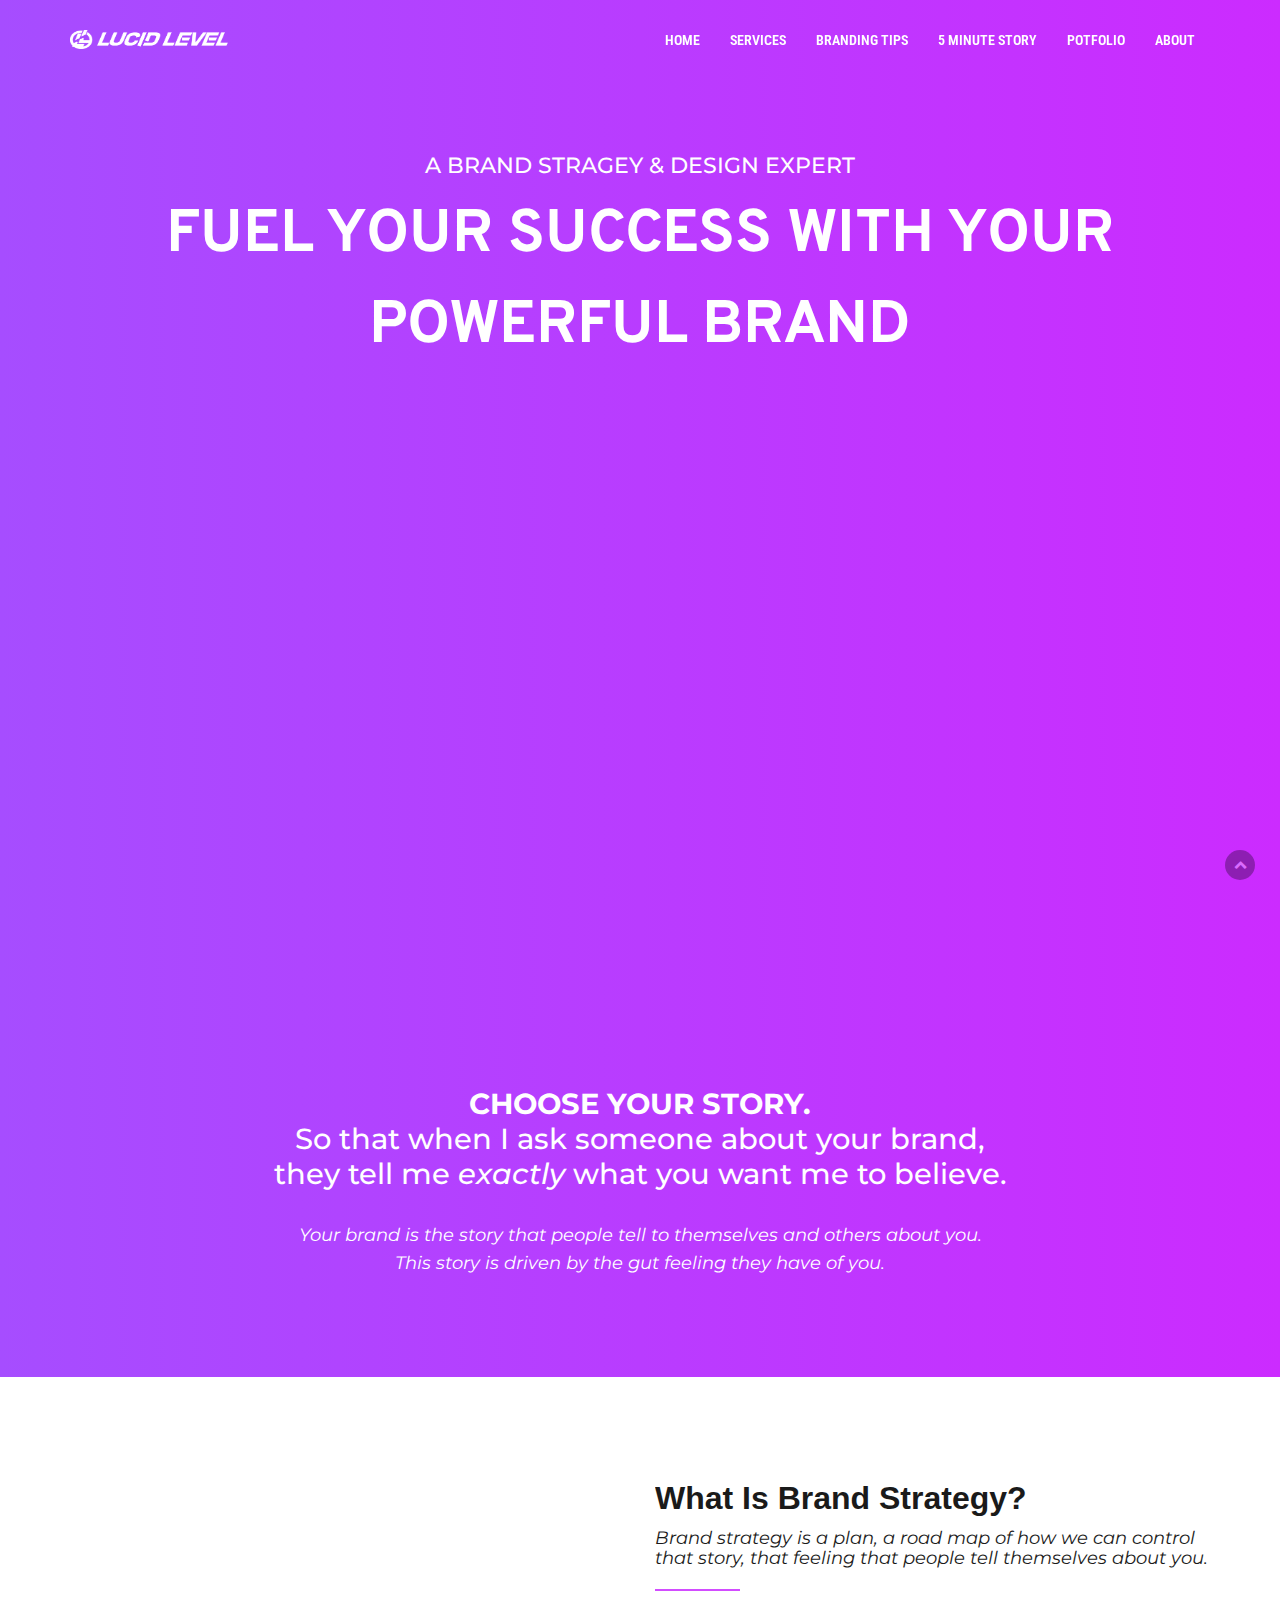
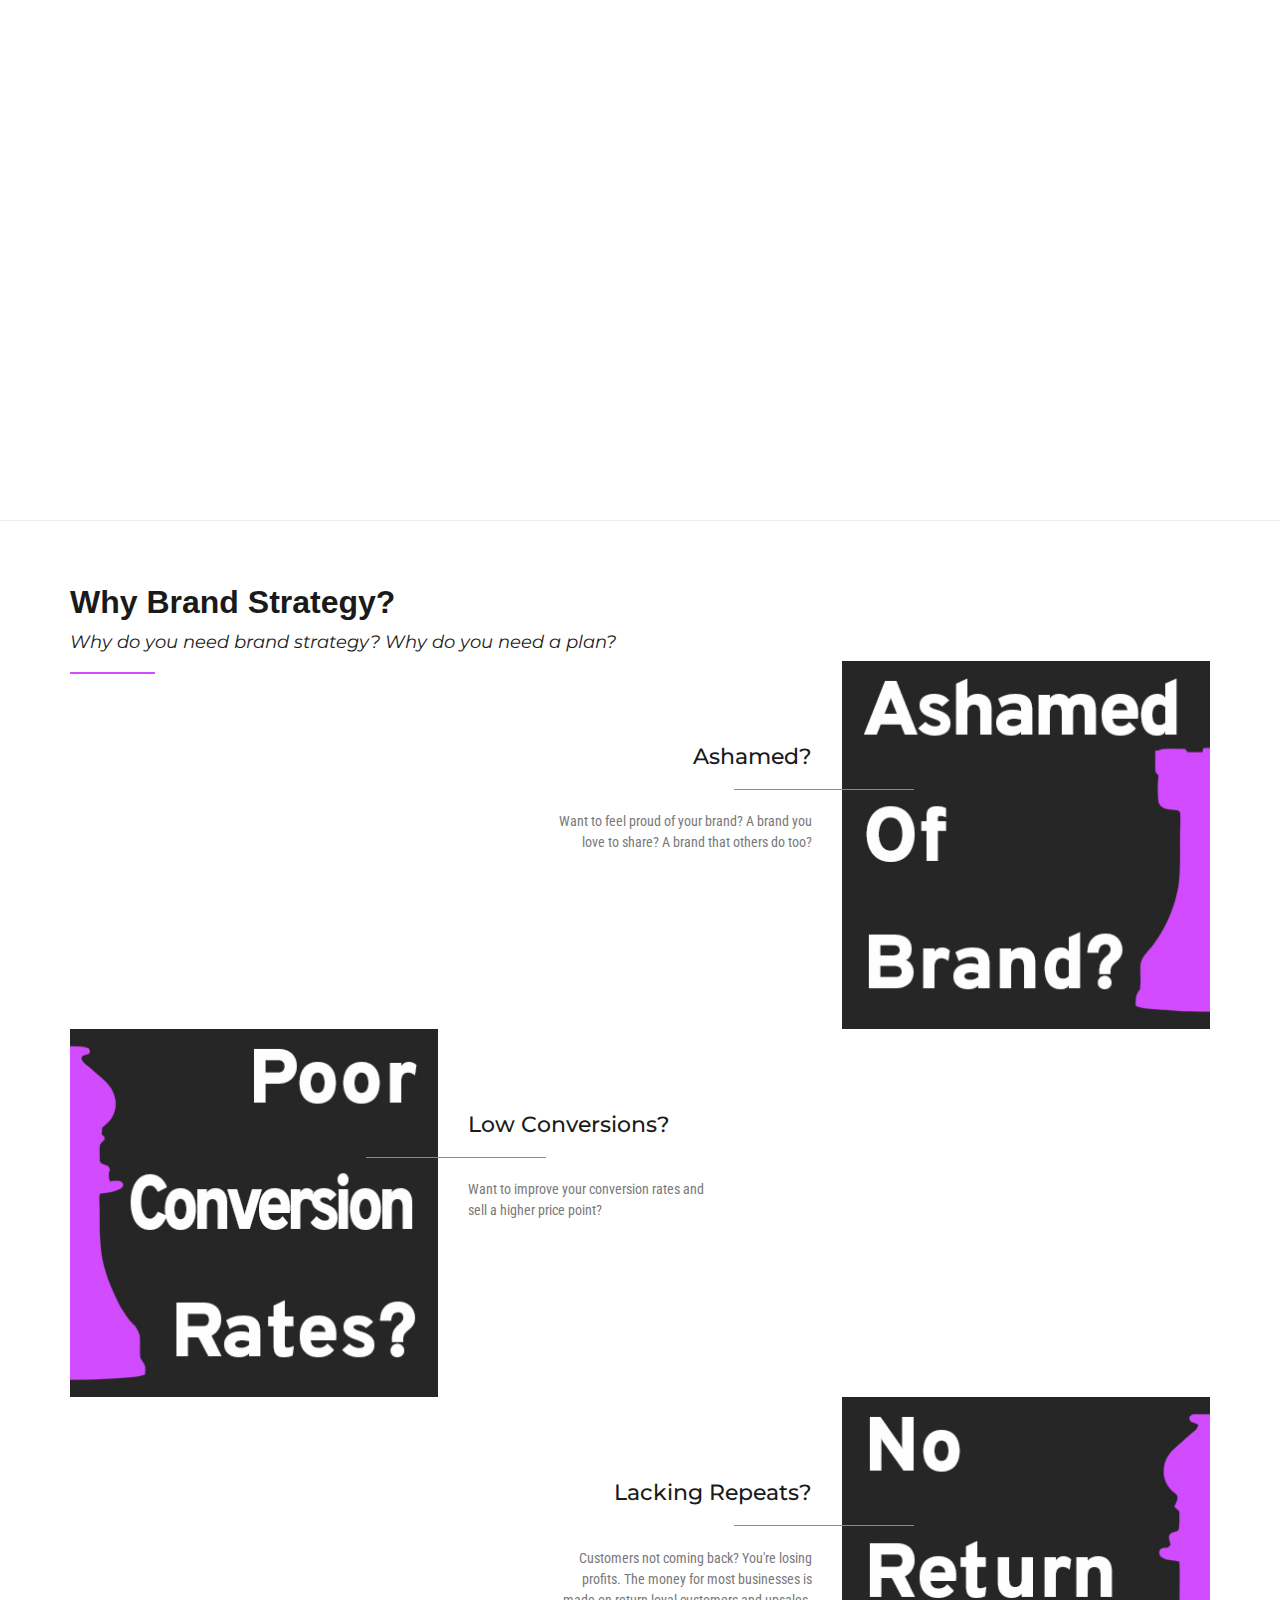
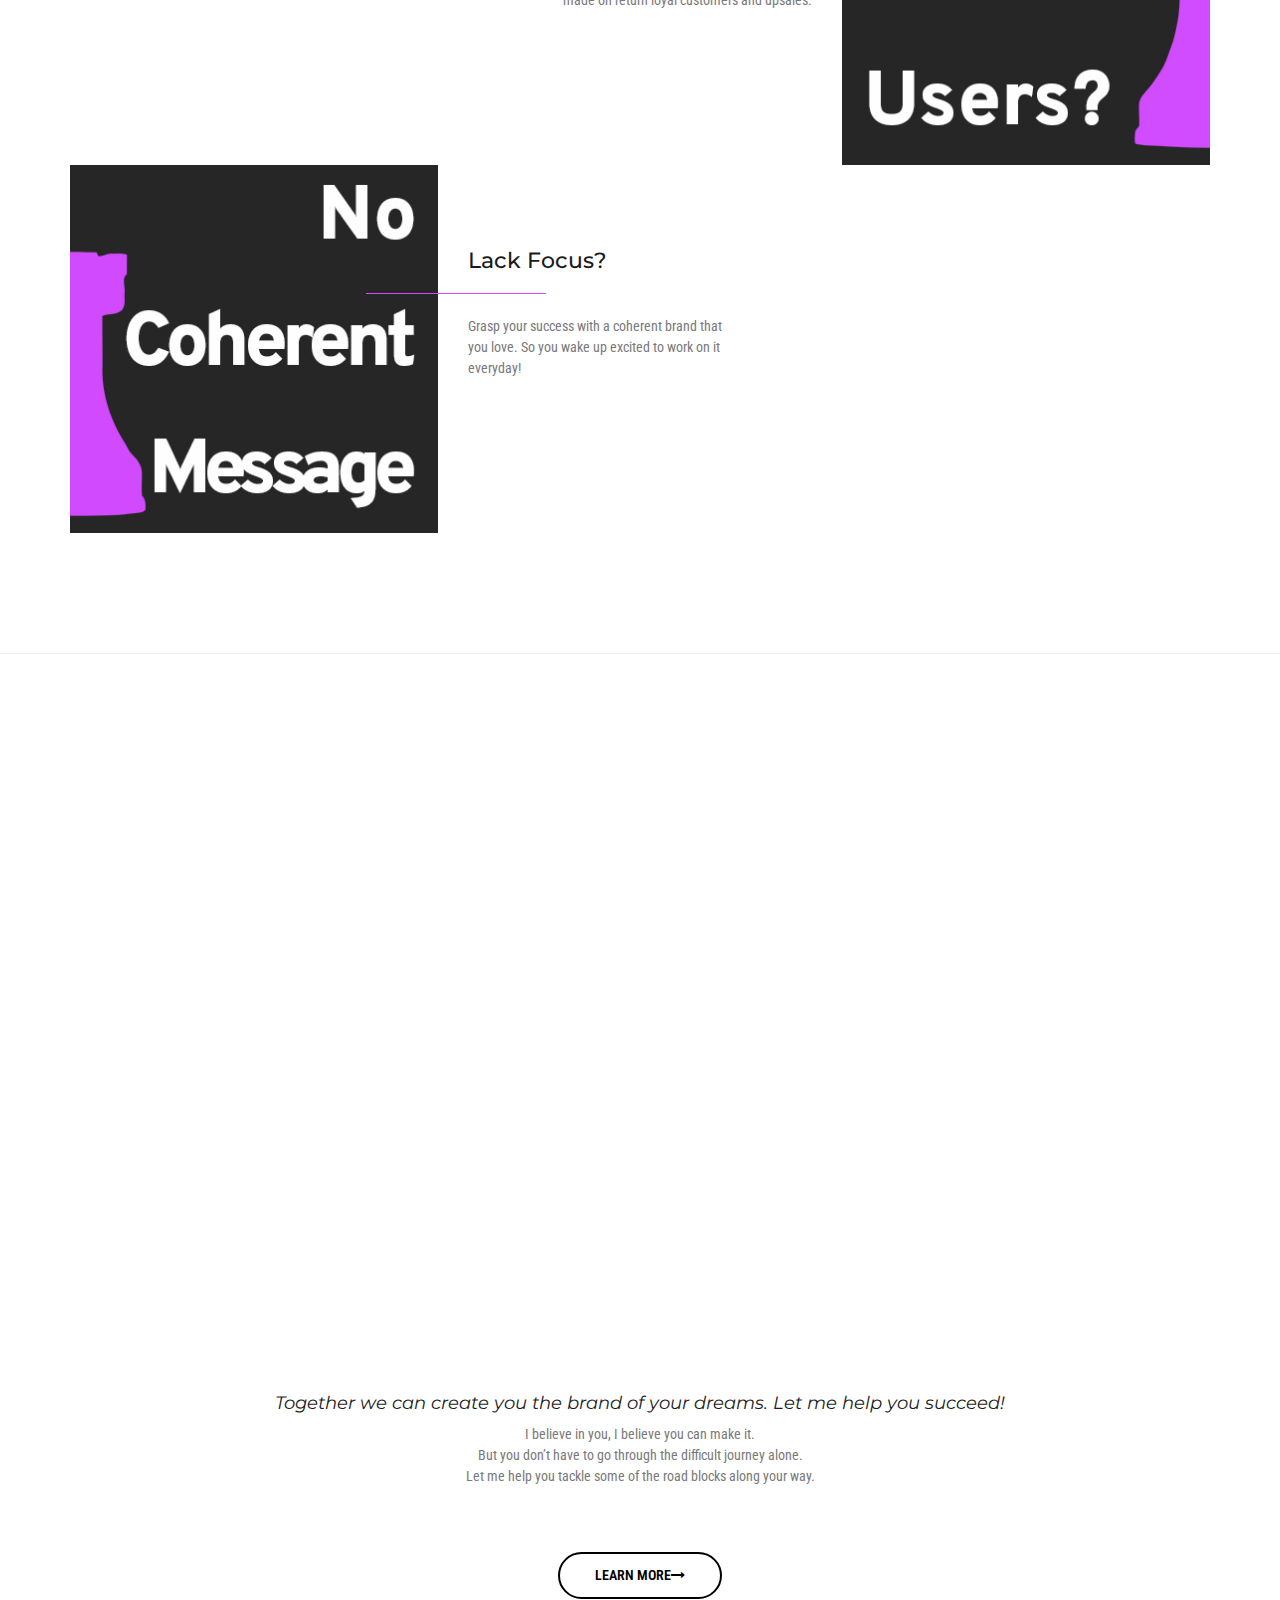
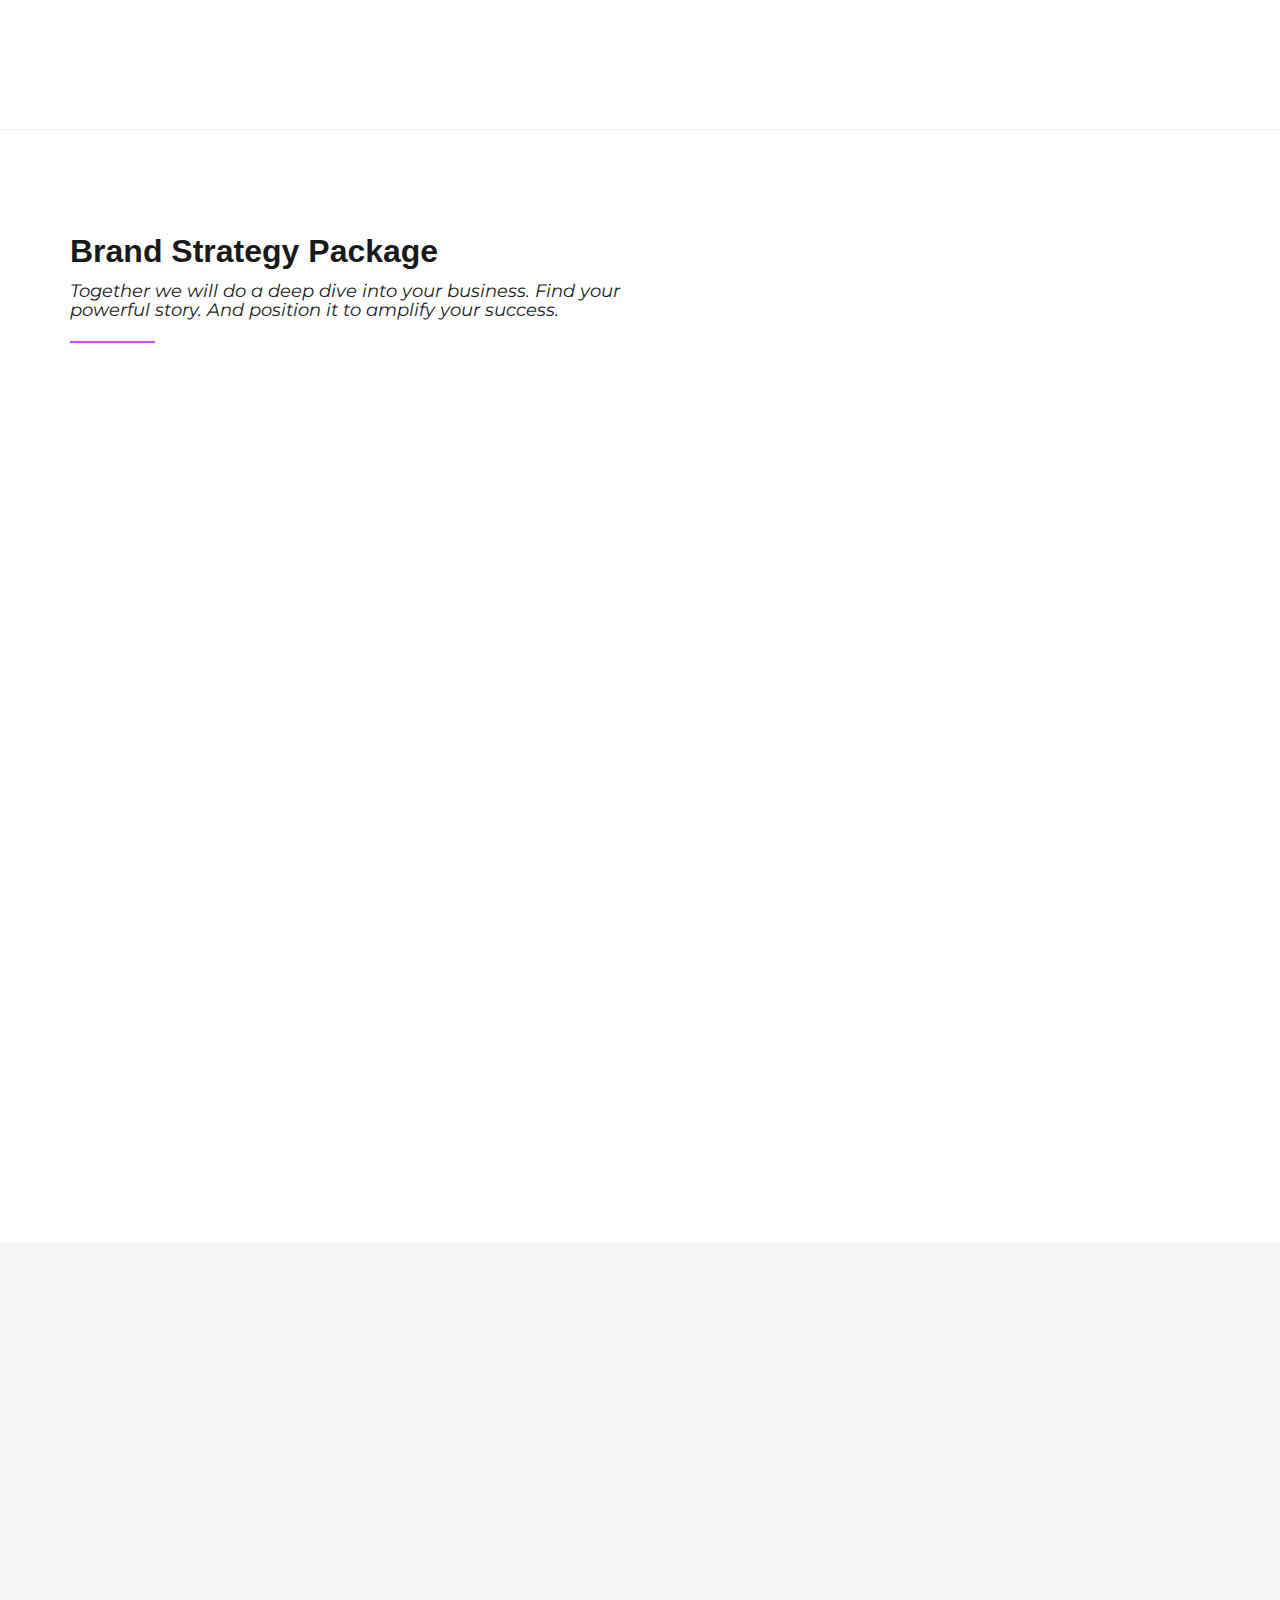
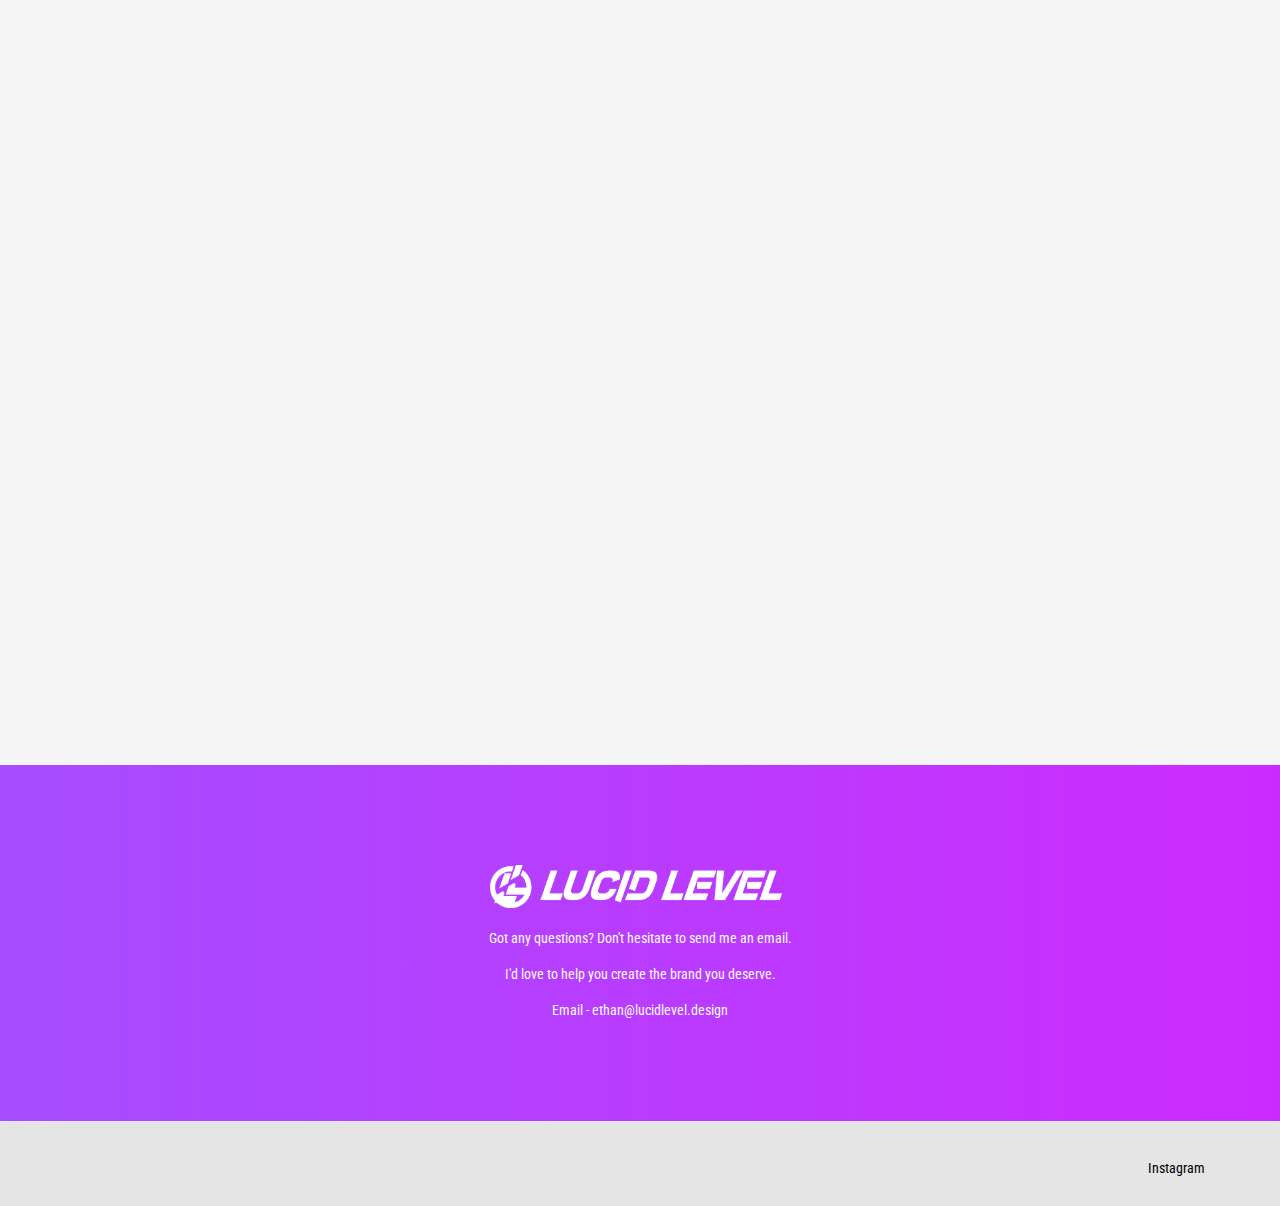
==== commit 901f90e3: "Update index.html" ====
--- a/index.html
+++ b/index.html
@@ -95,10 +95,12 @@
                     <!-- Collect the nav links, forms, and other content for toggling -->
                     <div class="collapse navbar-collapse" id="navbar-menu">
                         <ul class="nav navbar-nav navbar-right" data-in="fadeInDown" data-out="fadeOutUp">
-                            <li><a href="index.html">home</a></li> 
-                            <li><a href="service.html">services</a></li>
-                            <li><a href="portfolio.html">potfolio</a></li>       
-							<li><a href="about.html">about</a></li>        
+                            <li><a href="/">home</a></li> 
+                            <li><a href="service">services</a></li>
+			    <li><a href="tips.html">branding tips</a></li>
+                            <li><a href="storyExercise.html">5 minute story</a></li>
+                            <li><a href="portfolio">potfolio</a></li>
+                            <li><a href="about">about</a></li>           
                         </ul>
                     </div><!-- /.navbar-collapse -->
                 </div>  
@@ -120,8 +122,8 @@
 
                                 <div class="separator"></div>
                                 <div class="videoWrapper">
-                                    <iframe width="560" height="315" src="https://www.youtube.com/embed/oiCFutJx0ag" frameborder="0" allow="accelerometer; autoplay; encrypted-media; gyroscope; picture-in-picture" allowfullscreen></iframe>
-                                </div>
+                                    <iframe width="560" height="315" src="https://www.youtube.com/embed/t8ASzXy0qIE" frameborder="0" allow="accelerometer; autoplay; encrypted-media; gyroscope; picture-in-picture" allowfullscreen></iframe>
+				</div>
                                 <br />
                                 <h3 class=" text-white"><b>CHOOSE YOUR STORY.</b>
                                     <br>So that when I ask someone about your brand,
@@ -149,7 +151,7 @@
                                                                         
                                     <div class="videoWrapper">
                                         <div class="video_border"></div>
-                                        <iframe width="560" height="315" src="https://www.youtube.com/embed/nJJePxSevBQ" frameborder="0" allow="accelerometer; autoplay; encrypted-media; gyroscope; picture-in-picture" allowfullscreen></iframe>
+                                        <iframe width="560" height="315" src="https://www.youtube.com/embed/DT70JeAPxGA" frameborder="0" allow="accelerometer; autoplay; encrypted-media; gyroscope; picture-in-picture" allowfullscreen></iframe>
 
                                     </div>
                                 </div>
--- a/assets/css/style.css
+++ b/assets/css/style.css
@@ -991,6 +991,9 @@
     position: relative;
     z-index: 1;
 }
+.service_banner_pad{
+    padding-bottom: 300px;
+}
 .home_text h1{
     font-family: 'Overpass', sans-serif;
     font-size:4.286rem;
@@ -1216,6 +1219,7 @@
 .service_head{
     font-family: 'Overpass', sans-serif;
     font-size: 500%;
+    line-height: 100%;
 }
 
 .service_about{
@@ -2145,4 +2149,4 @@
 .logo_pre_footer{
     width: 300px;
     padding-bottom: 20px;
-}+}
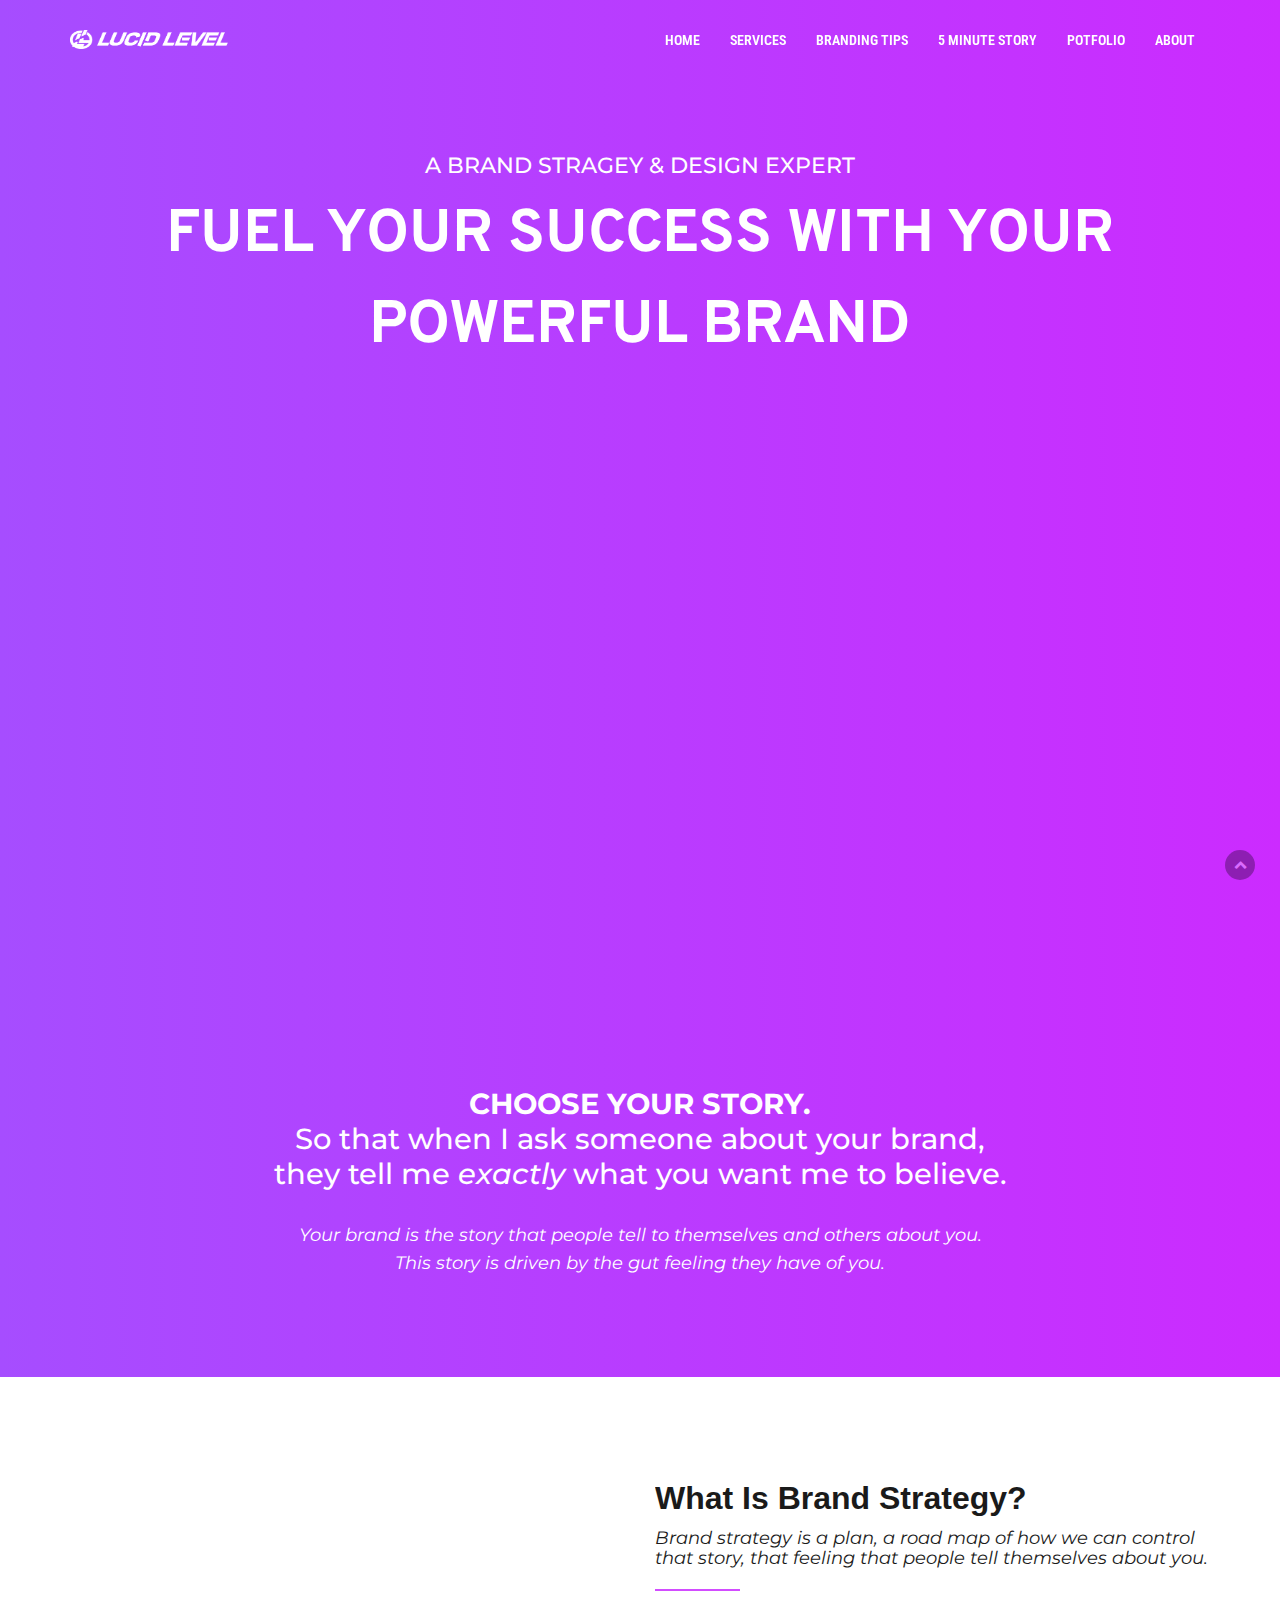
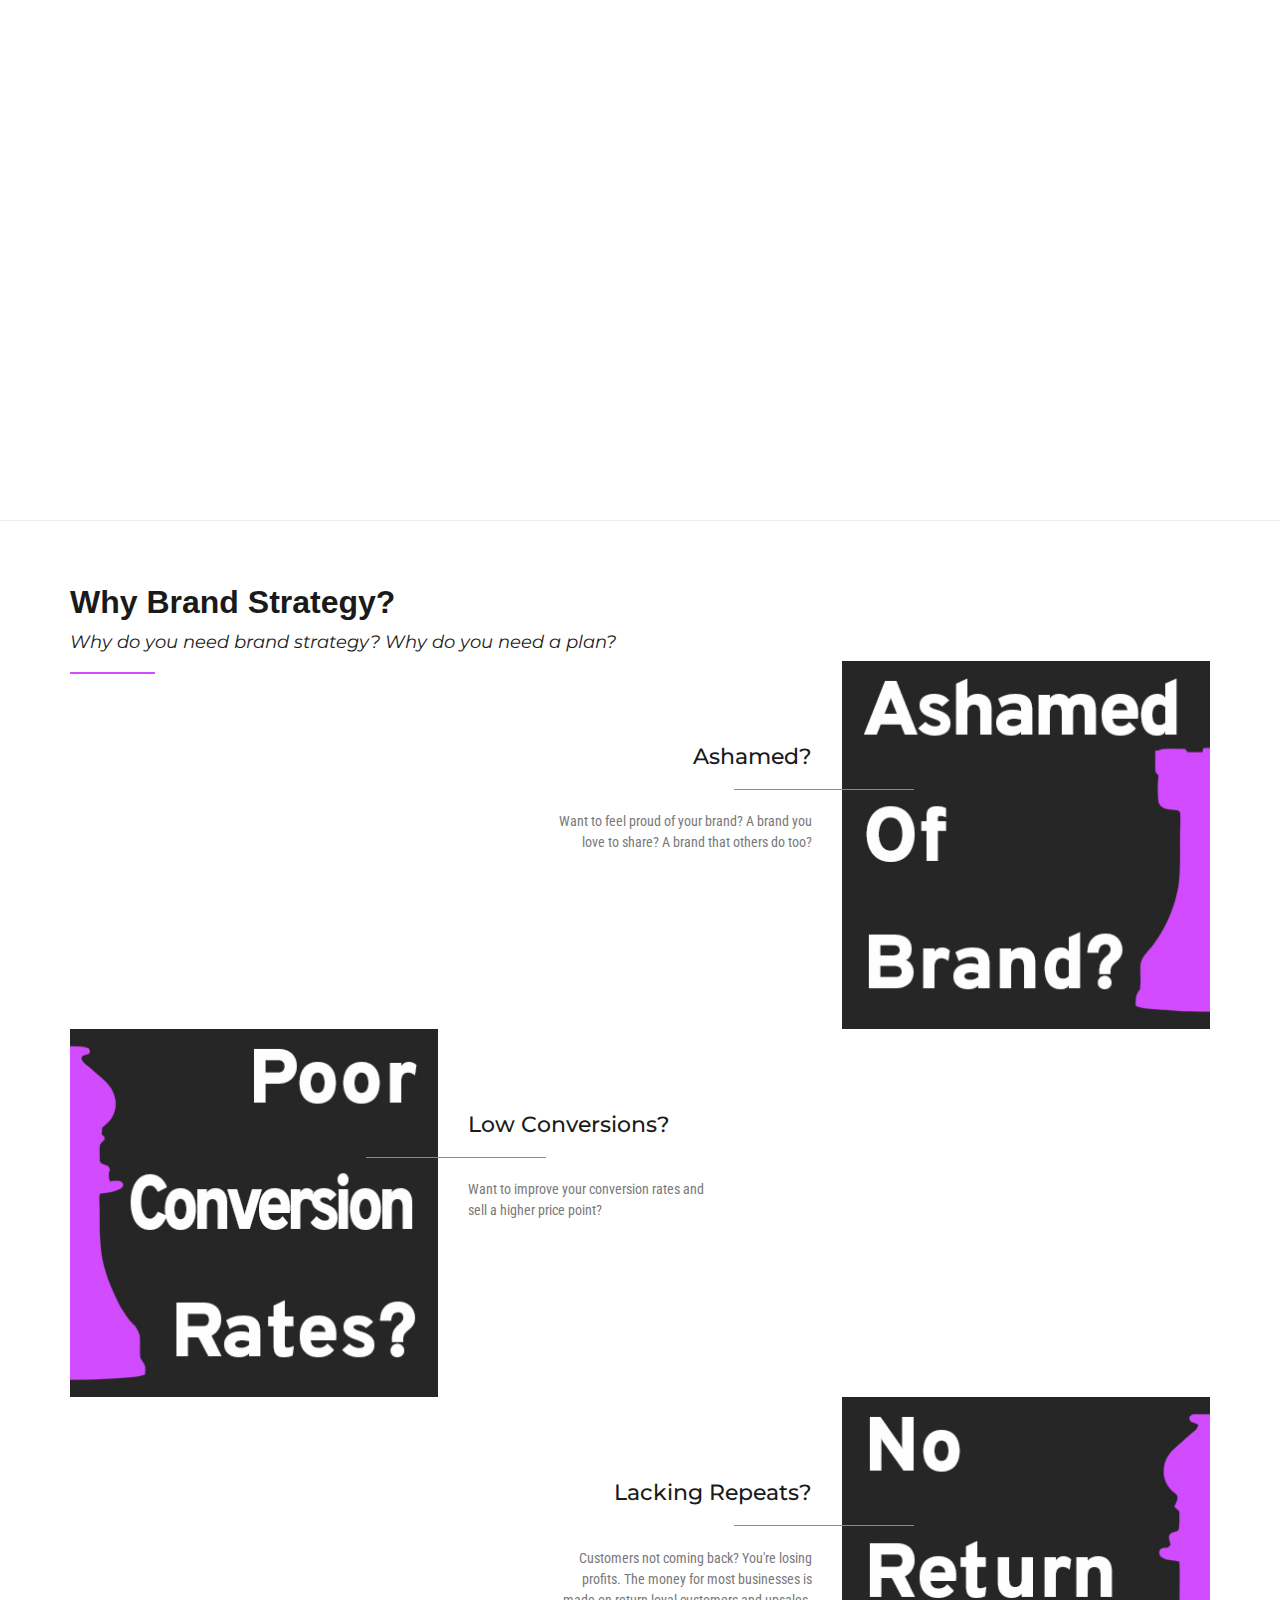
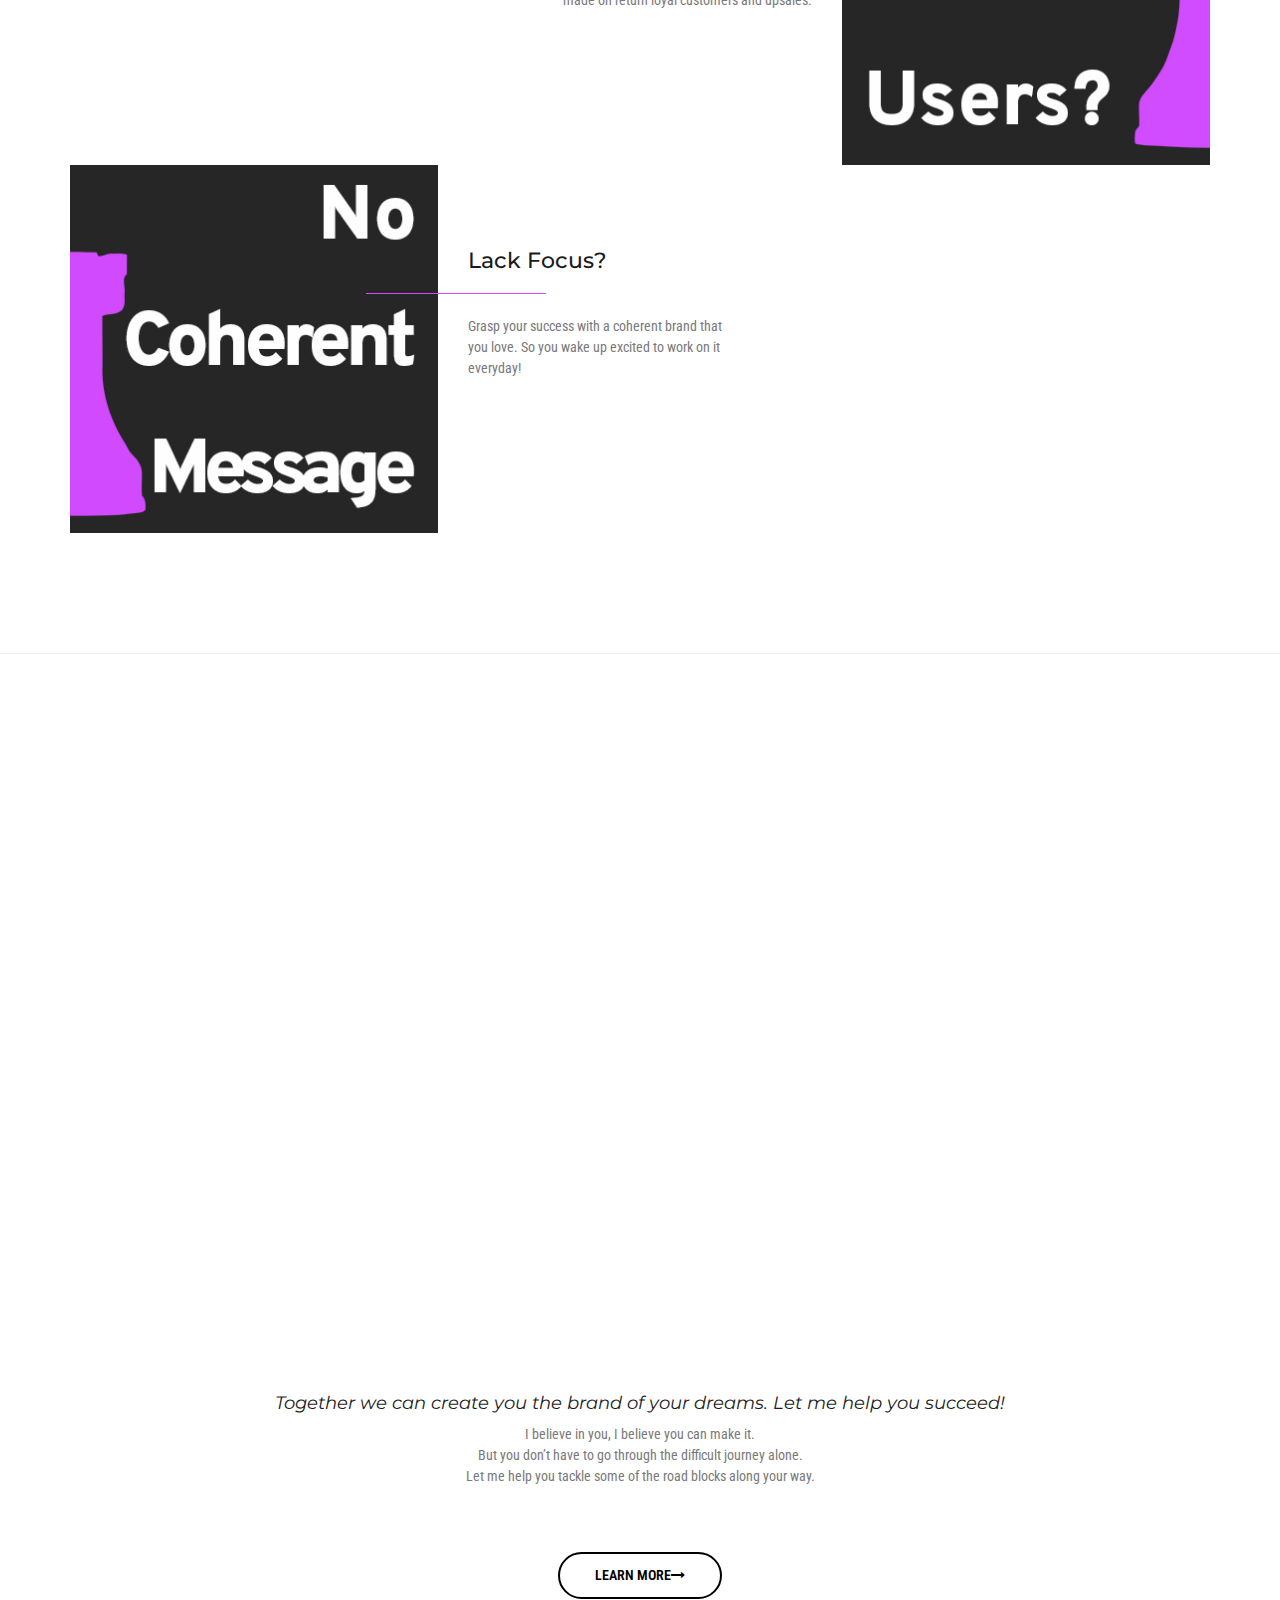
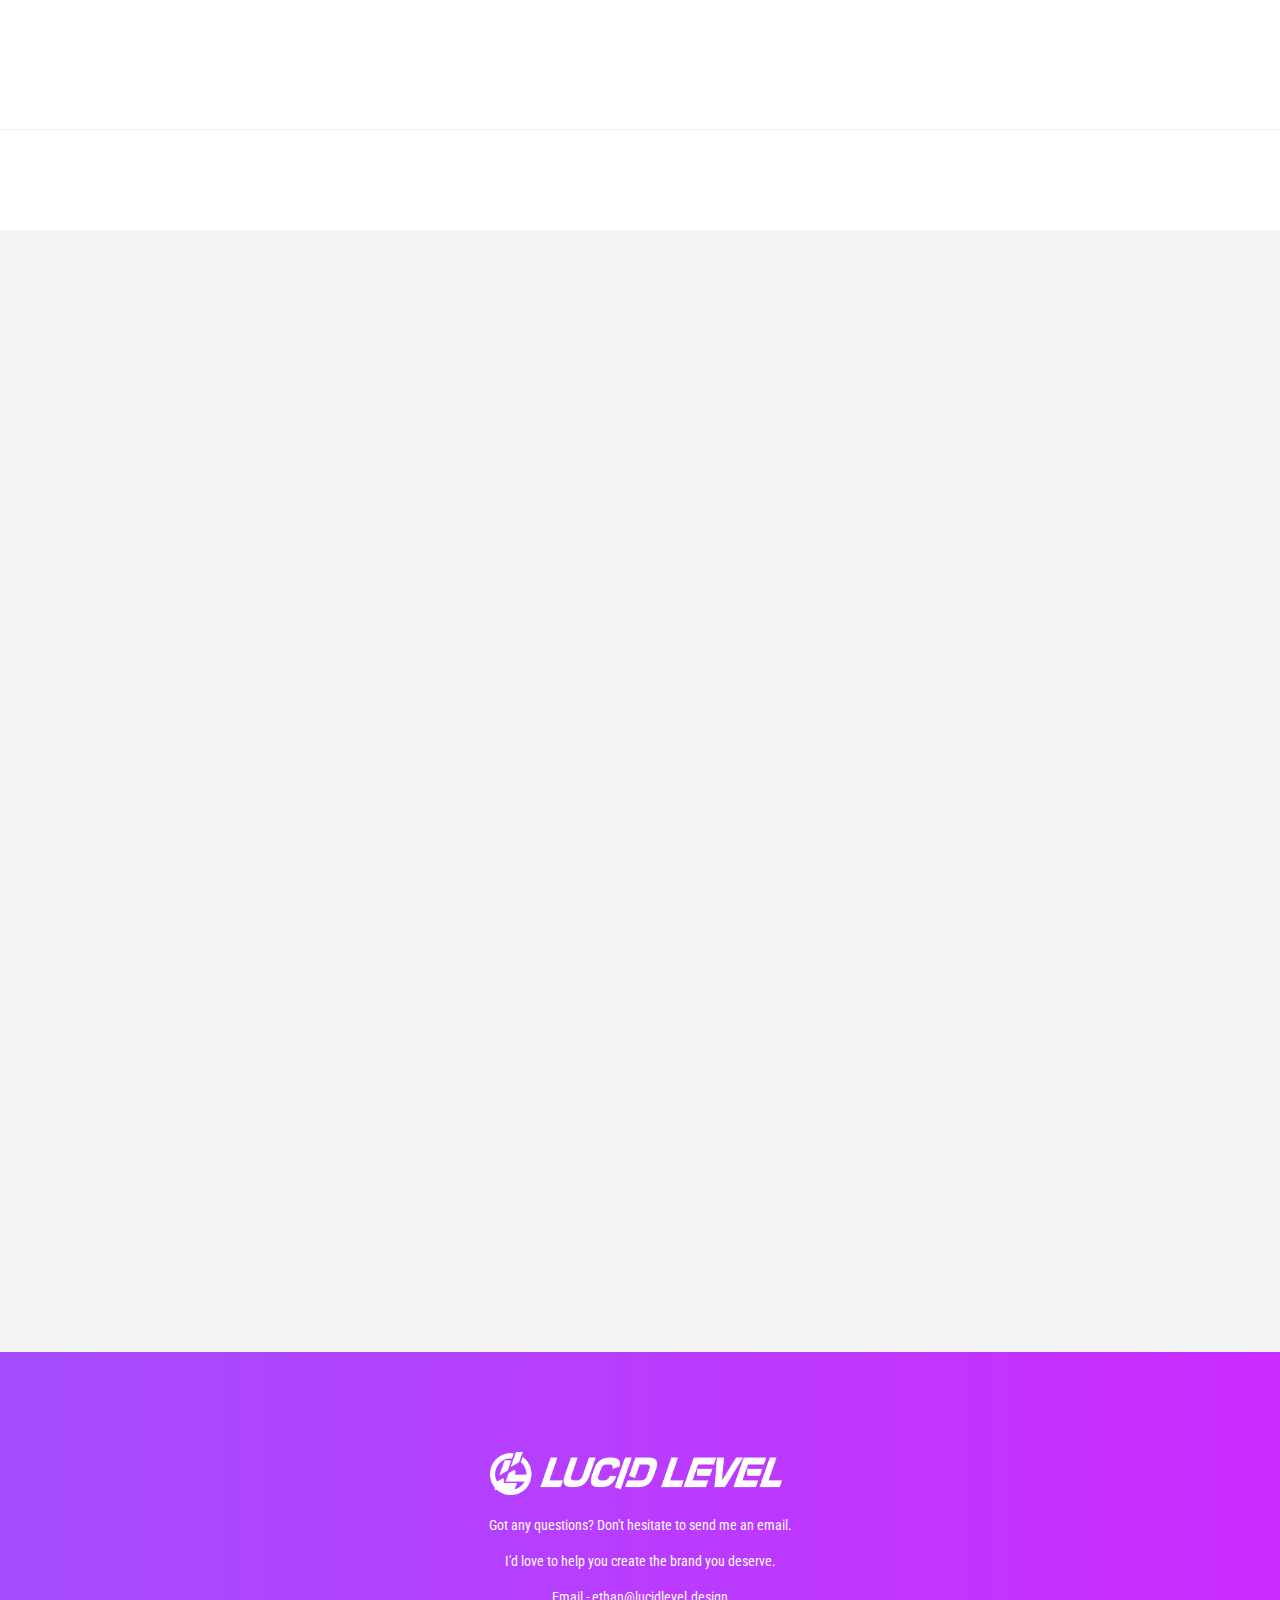
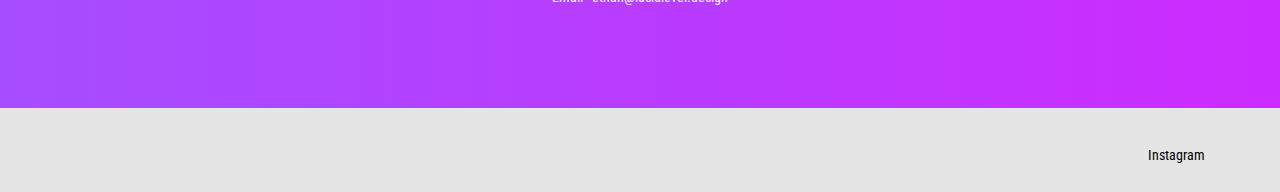
==== commit 30f1dda6: "Update index.html" ====
--- a/index.html
+++ b/index.html
@@ -97,8 +97,8 @@
                         <ul class="nav navbar-nav navbar-right" data-in="fadeInDown" data-out="fadeOutUp">
                             <li><a href="/">home</a></li> 
                             <li><a href="service">services</a></li>
-			    <li><a href="tips.html">branding tips</a></li>
-                            <li><a href="storyExercise.html">5 minute story</a></li>
+			    <li><a href="tips">branding tips</a></li>
+                            <li><a href="storyExercise">5 minute story</a></li>
                             <li><a href="portfolio">potfolio</a></li>
                             <li><a href="about">about</a></li>           
                         </ul>
@@ -122,7 +122,7 @@
 
                                 <div class="separator"></div>
                                 <div class="videoWrapper">
-                                    <iframe width="560" height="315" src="https://www.youtube.com/embed/t8ASzXy0qIE" frameborder="0" allow="accelerometer; autoplay; encrypted-media; gyroscope; picture-in-picture" allowfullscreen></iframe>
+                                    <iframe width="560" height="315" src="https://www.youtube.com/embed/6fAAAAUK-YQ" frameborder="0" allow="accelerometer; autoplay; encrypted-media; gyroscope; picture-in-picture" allowfullscreen></iframe>
 				</div>
                                 <br />
                                 <h3 class=" text-white"><b>CHOOSE YOUR STORY.</b>
@@ -151,8 +151,7 @@
                                                                         
                                     <div class="videoWrapper">
                                         <div class="video_border"></div>
-                                        <iframe width="560" height="315" src="https://www.youtube.com/embed/DT70JeAPxGA" frameborder="0" allow="accelerometer; autoplay; encrypted-media; gyroscope; picture-in-picture" allowfullscreen></iframe>
-
+                                        <iframe width="560" height="315" src="https://www.youtube.com/embed/HmPrqjaFAoU" frameborder="0" allow="accelerometer; autoplay; encrypted-media; gyroscope; picture-in-picture" allowfullscreen></iframe>
                                     </div>
                                 </div>
                                 <br />
@@ -496,81 +495,7 @@
                 <br />
                 <br />
                 <br />
-                <div class="container">
-                    <div class="row">
-                        <div class="main_feature">
-
-                            <div class="col-md-6">
-                                <!-- Head Title -->
-                                <div class="head_title">
-                                    <h2>Brand Strategy Package</h2>
-                                    <h5><em>Together we will do a deep dive into your business. Find your powerful story. And position it to amplify your success.</em></h5>
-                                    <div class="separator_left"></div>
-                                </div><!-- End off Head Title -->
-
-                                <div class="feature_content wow fadeIn m-top-40">
-                                    <p><b>Package includes</b></p>
-
-                                    <ol>
-                                        <li>
-                                            <h6><b>Deep dive into your business</b></h6>
-                                            <p>Live video workshop, 2-3 hrs. A deep dive into you and your business. 
-                                            <br>Through a series of specially designed exercises we will discover why you exist, what story do you have to share, why would someone want to hear that story or better, share it. 
-                                            <br>We will find out the stories in your market place, and how we can best frame your own story to stand out from them.</p>
-                                        </li>
-                                        <br>
-                                        <li>
-                                            <h6><b>Brand Strategy Roap Map</b></h6>
-                                            <p>Brand road map pdf. Your brand summarized on one easy to read page to allow you to quickly and easily refer back to it and keep everything to do with your business on brand. Don’t get lost in the sea of notes, it helps to provide focus.</p>
-                                        </li>
-                                        <br>
-                                        <li>
-                                            <h6><b>Brand Strategy Document</b></h6>
-                                            <p>All the discoveries from the deep dive. Your story framed in the best way possible, that connects with your target audience and turns them into super fans. Don’t lose them in the endless noise of the internet. Positioning, clarity and focus found and presented for you to refer back too.</p>
-                                        </li>
-                                        <br>
-                                        <li>
-                                            <h6><b>Logo</b></h6>
-                                            <p>Logo, high quality svg files and high quality png copies. The mark that gives your customers a short cut to your story. Let them quickly remember you.</p>
-                                        </li>
-                                        <br>
-                                        <li>
-                                            <h6><b>Slogan</b></h6>
-                                            <p>Slogan to fit in with style of logo. Shortcut to your story in a poetic way. High quality svg, png. Helps people have an easy way to tell your story to themselves and share it with others.</p>
-                                        </li>
-                                        <br>
-                                        <li>
-                                            <h6><b>Style Sheet</b></h6>
-                                            <p>A guide for your graphics and visuals. Presenting the correct voice/tone and look/feel.</p>
-                                        </li>
-                                       
-                                    </ol>
-
-                                    <div class="feature_btns m-top-30">
-                                        <a href="service.html" class="btn btn-default text-uppercase">Learn More<i class="fa fa-long-arrow-right"></i></a>
-                                    </div>
-                                </div>
-                            </div>
-                            <div class="col-md-6">
-                                <div class="feature_photo wow fadeIn sm-m-top-40">
-                                    
-                                    <div class="feature_img">
-                                        <div class="service_photo_border"></div>
-                                        <img class="featImg" src="assets/images/queenFuel.png" alt="" />
-                                        
-                                    </div>
-                                </div>
-                            </div>
-                        </div>
-                    </div><!--End off row-->
-                </div><!--End off container -->
-
-                <br />
-                <br />
-                <br />
-                <br />
-                <br />
-
+    
             </section> <!--End off About section -->
 
 
